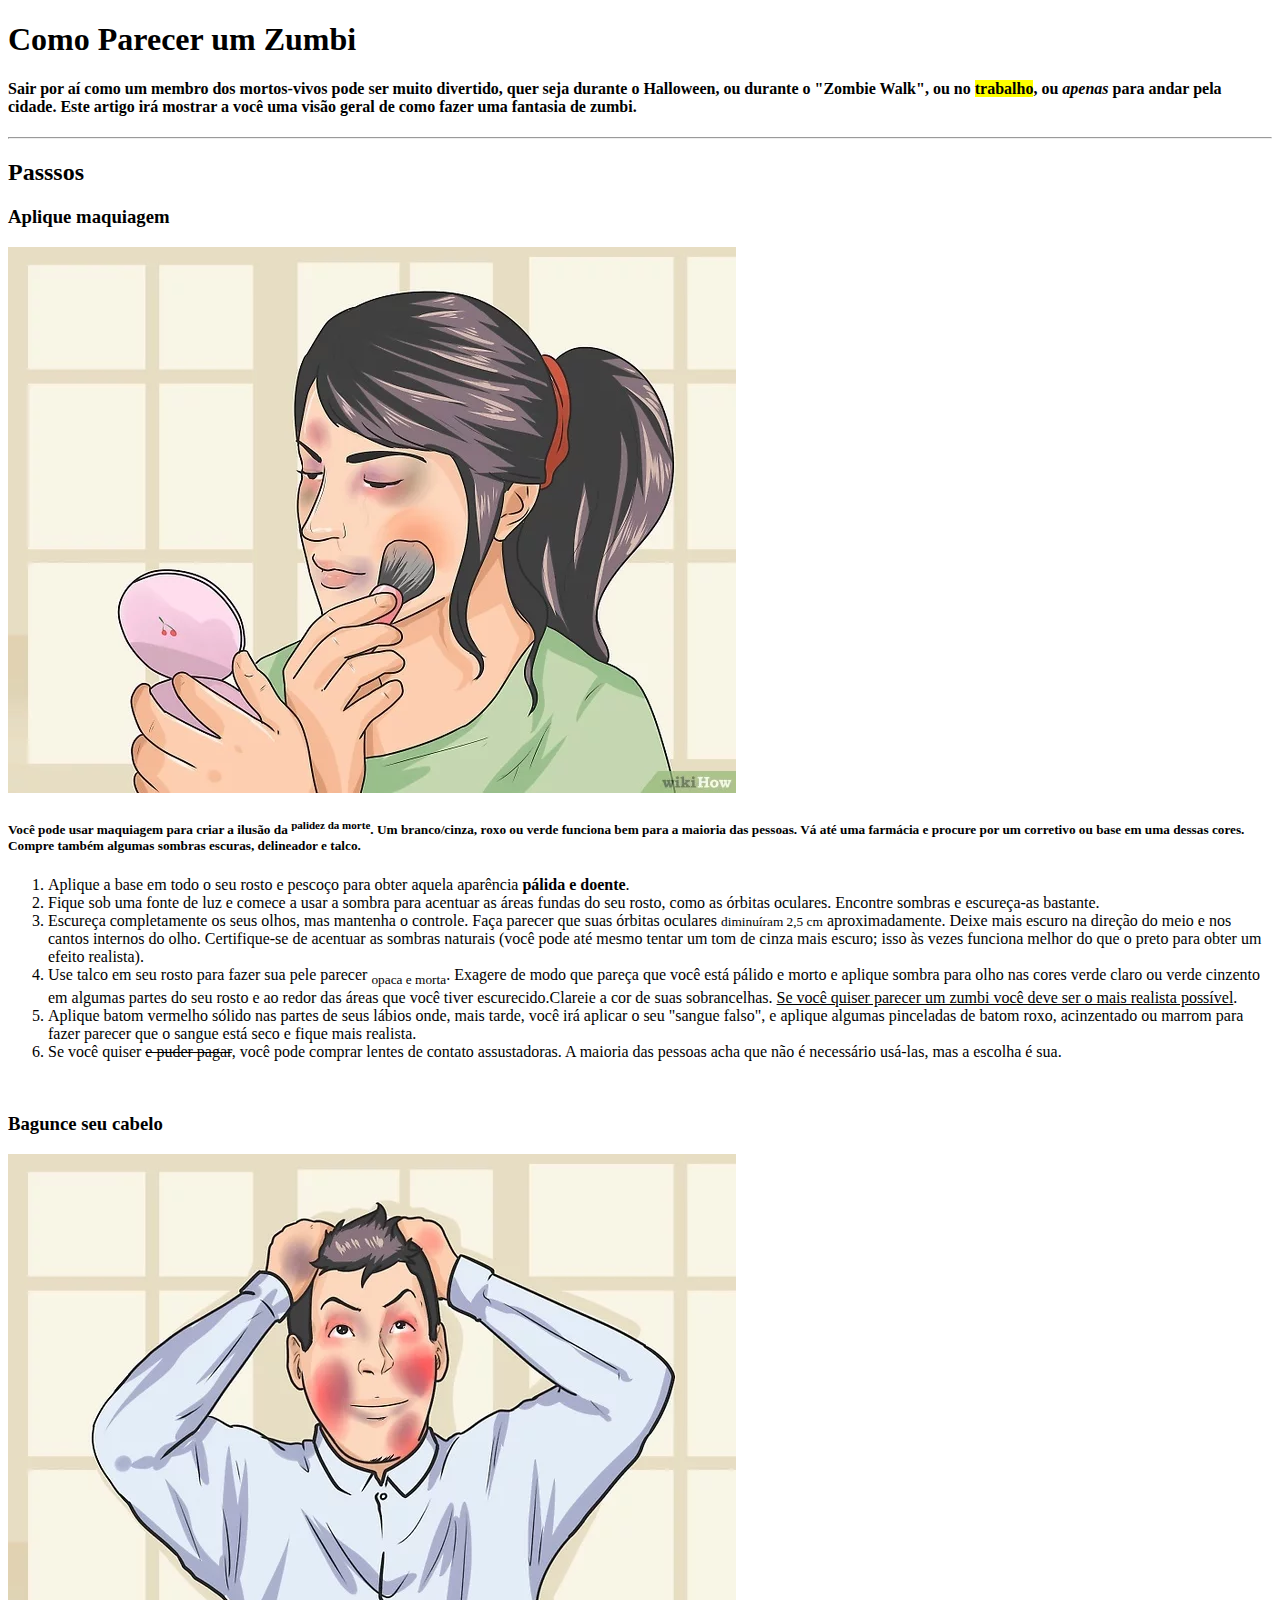
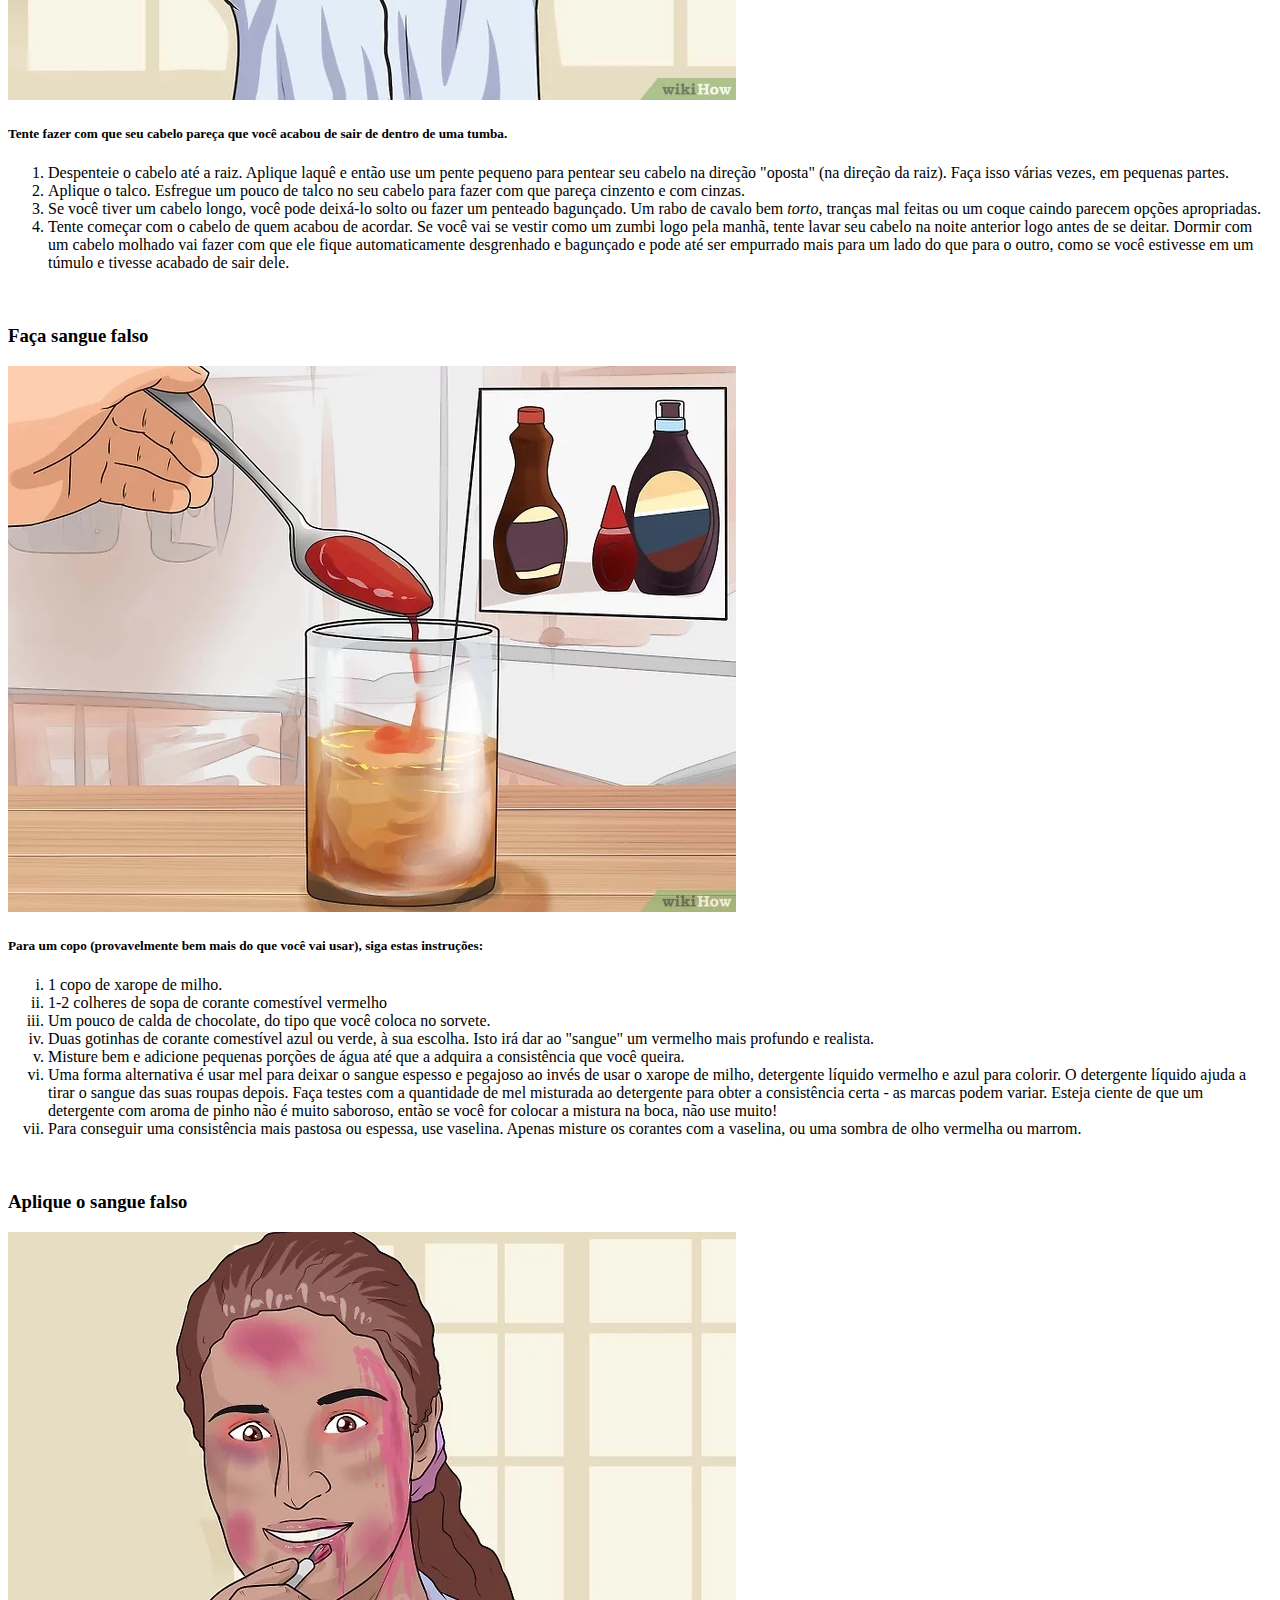
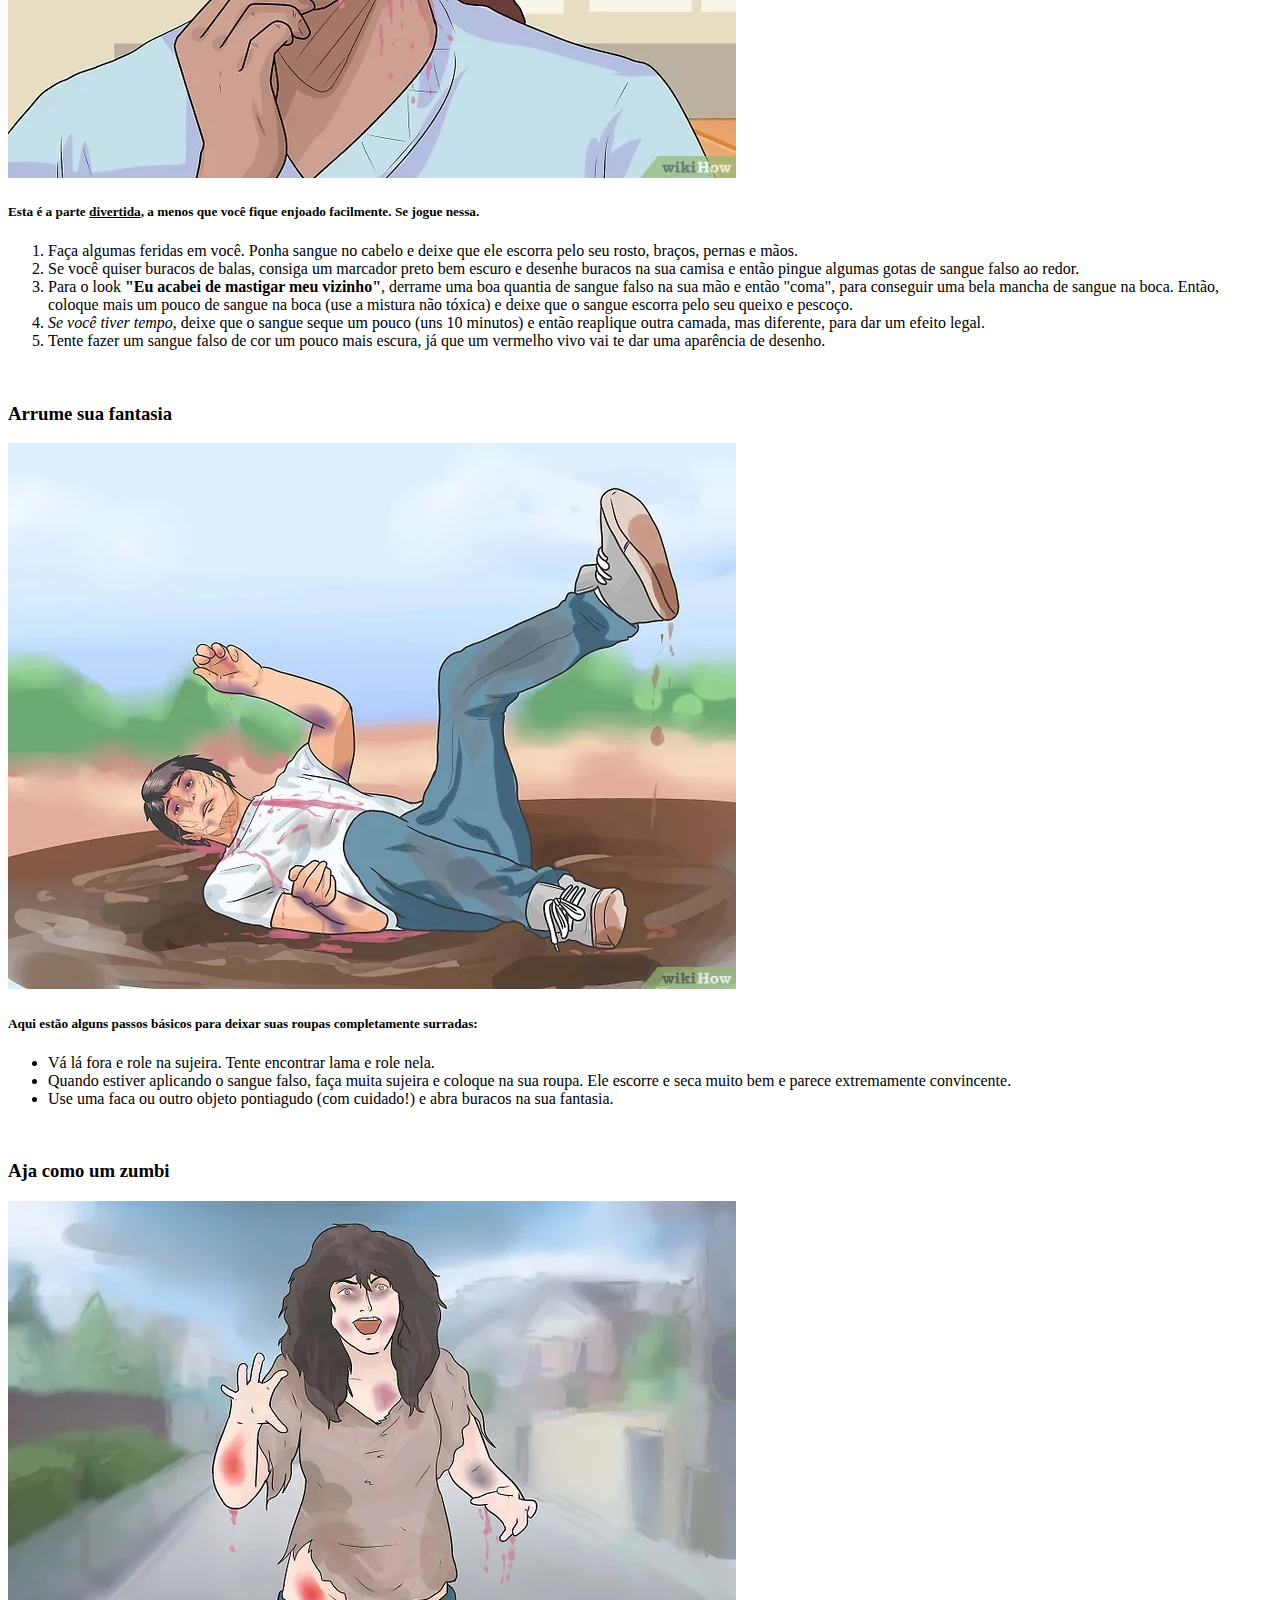
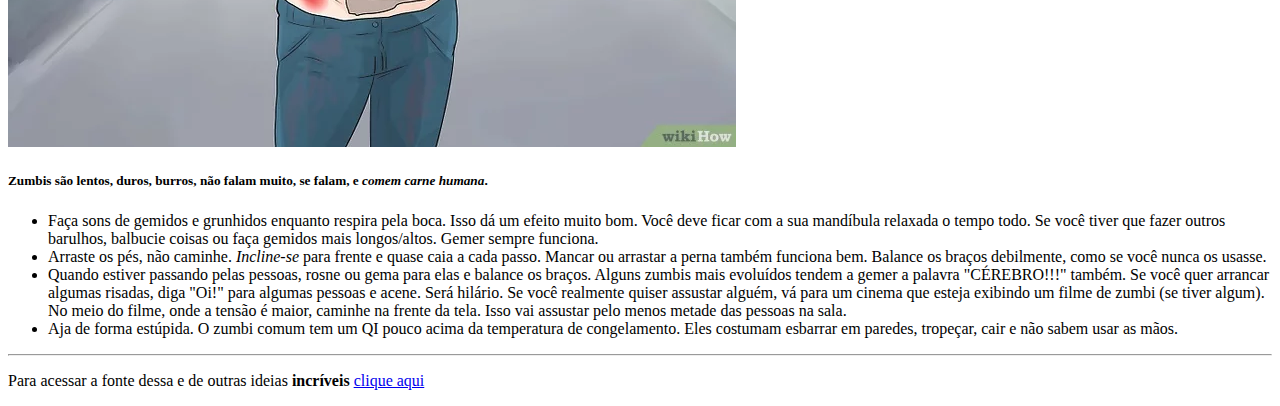
==== ComoParecerUmZumbi.html @ 4f864271 "adding lists, images and links" ====
<!DOCTYPE html>
<html>
	<head>
		<title>Como Parecer Um Zumbi</title>
		<meta charset="utf-8">
		<link rel="icon" href="https://henriquebastos.net/wp-content/uploads/2017/10/Sem-t%C3%ADtulo-1.jpg">
		<meta name="author" contet="Ana Paula Motta" />

	</head>
	<body>
		<h1>Como Parecer um Zumbi</h1>
		<h4>Sair por aí como um membro dos mortos-vivos pode ser muito divertido, quer seja durante o Halloween, ou durante o "Zombie Walk", ou no <mark>trabalho</mark>, ou <i>apenas</i> para andar pela cidade. Este artigo irá mostrar a você uma visão geral de como fazer uma fantasia de zumbi.</h4>
		
		<hr/>
		
		<h2>Passsos</h2>
		

		<h3>Aplique maquiagem</h3>
		<a href="https://www.wikihow.com/images/thumb/8/86/Look-Like-a-Zombie-Step-1-Version-2.jpg/v4-728px-Look-Like-a-Zombie-Step-1-Version-2.jpg.webp" target="_blank">
			<img src="images/Maquiagem.jpg" title="Maquiagem de zumbi" alt = "Mulher aplicando maquiagem para se parecer com um zumbi" />
		</a>
		<h5>Você pode usar maquiagem para criar a ilusão da <sup>palidez da morte</sup>. Um branco/cinza, roxo ou verde funciona bem para a maioria das pessoas. Vá até uma farmácia e procure por um corretivo ou base em uma dessas cores. Compre também algumas sombras escuras, delineador e talco.
		</h5>
		<ol>
			<li>Aplique a base em todo o seu rosto e pescoço para obter aquela aparência <b>pálida e doente</b>.</li>
			<li>Fique sob uma fonte de luz e comece a usar a sombra para acentuar as áreas fundas do seu rosto, como as órbitas oculares. Encontre sombras e escureça-as bastante.</li>
			<li>Escureça completamente os seus olhos, mas mantenha o controle. Faça parecer que suas órbitas oculares <small>diminuíram 2,5 cm</small> aproximadamente. Deixe mais escuro na direção do meio e nos cantos internos do olho. Certifique-se de acentuar as sombras naturais (você pode até mesmo tentar um tom de cinza mais escuro; isso às vezes funciona melhor do que o preto para obter um efeito realista).</li>
			<li>Use talco em seu rosto para fazer sua pele parecer <sub>opaca e morta</sub>. Exagere de modo que pareça que você está pálido e morto e aplique sombra para olho nas cores verde claro ou verde cinzento em algumas partes do seu rosto e ao redor das áreas que você tiver escurecido.Clareie a cor de suas sobrancelhas. <ins>Se você quiser parecer um zumbi você deve ser o mais realista possível</ins>.</li>
			<li>Aplique batom vermelho sólido nas partes de seus lábios onde, mais tarde, você irá aplicar o seu "sangue falso", e aplique algumas pinceladas de batom roxo, acinzentado ou marrom para fazer parecer que o sangue está seco e fique mais realista.</li>
			<li>Se você quiser <del>e puder pagar</del>, você pode comprar lentes de contato assustadoras. A maioria das pessoas acha que não é necessário usá-las, mas a escolha é sua.</li>
		</ol>
		
		<br/>

		<h3>Bagunce seu cabelo</h3>
		<a href="https://www.wikihow.com/images/thumb/f/fe/Look-Like-a-Zombie-Step-2-Version-2.jpg/v4-728px-Look-Like-a-Zombie-Step-2-Version-2.jpg.webp" target="_blank">
			<img src="images/BagunçandoCabelo.jpg" title="Bagunçando o cabelo" alt="Homem com maquiagem de zumbi bagunçando os cabelos" />
		</a>
		<h5>Tente fazer com que seu cabelo pareça que você acabou de sair de dentro de uma tumba.</h5>
		<ol>
			<li>Despenteie o cabelo até a raiz. Aplique laquê e então use um pente pequeno para pentear seu cabelo na direção "oposta" (na direção da raiz). Faça isso várias vezes, em pequenas partes.</li>
			<li>Aplique o talco. Esfregue um pouco de talco no seu cabelo para fazer com que pareça cinzento e com cinzas.</li>
			<li>Se você tiver um cabelo longo, você pode deixá-lo solto ou fazer um penteado bagunçado. Um rabo de cavalo bem <i>torto</i>, tranças mal feitas ou um coque caindo parecem opções apropriadas.</li>
			<li>Tente começar com o cabelo de quem acabou de acordar. Se você vai se vestir como um zumbi logo pela manhã, tente lavar seu cabelo na noite anterior logo antes de se deitar. Dormir com um cabelo molhado vai fazer com que ele fique automaticamente desgrenhado e bagunçado e pode até ser empurrado mais para um lado do que para o outro, como se você estivesse em um túmulo e tivesse acabado de sair dele.</li>
		</ol>
		
		<br/>
		

		<h3>Faça sangue falso</h3>
		<a href="https://www.wikihow.com/images/thumb/e/ef/Look-Like-a-Zombie-Step-3-Version-2.jpg/v4-728px-Look-Like-a-Zombie-Step-3-Version-2.jpg.webp" target="_blank">
			<img src="images/FazendoSangueFalso.jpg" title="Fazendo sangue falso" alt="Uma pessoa colocando os ingredientes para fazer sangue falso em um copo" />
		</a>
		<h5>Para um copo (provavelmente bem mais do que você vai usar), siga estas instruções:</h5>
		<ol type="i" >
			<li>1 copo de xarope de milho.</li>	
			<li>1-2 colheres de sopa de corante comestível vermelho</li>	
			<li>Um pouco de calda de chocolate, do tipo que você coloca no sorvete.</li>	
			<li>Duas gotinhas de corante comestível azul ou verde, à sua escolha. Isto irá dar ao "sangue" um vermelho mais profundo e realista.</li>	
			<li>Misture bem e adicione pequenas porções de água até que a adquira a consistência que você queira.</li>	
			<li>Uma forma alternativa é usar mel para deixar o sangue espesso e pegajoso ao invés de usar o xarope de milho, detergente líquido vermelho e azul para colorir. O detergente líquido ajuda a tirar o sangue das suas roupas depois. Faça testes com a quantidade de mel misturada ao detergente para obter a consistência certa - as marcas podem variar. Esteja ciente de que um detergente com aroma de pinho não é muito saboroso, então se você for colocar a mistura na boca, não use muito!</li>	
			<li>Para conseguir uma consistência mais pastosa ou espessa, use vaselina. Apenas misture os corantes com a vaselina, ou uma sombra de olho vermelha ou marrom.</li>
		</ol>
		<br/>

		<h3>Aplique o sangue falso</h3>
		<a href="https://www.wikihow.com/images/thumb/d/d7/Look-Like-a-Zombie-Step-4-Version-2.jpg/v4-728px-Look-Like-a-Zombie-Step-4-Version-2.jpg.webp" target="_blank">
			<img src="images/AplicandoSangueFalso.jpg" title="Aplicando sange falso" alt="Mulher com maquiagem de zumbi aplicando sangue falso no rosto para completar a maquiagem" />
		</a>
		<h5>Esta é a parte <ins>divertida</ins>, a menos que você fique enjoado facilmente. Se jogue nessa.</h5>
		<ol>
			<li>Faça algumas feridas em você. Ponha sangue no cabelo e deixe que ele escorra pelo seu rosto, braços, pernas e mãos.</li>
			<li>Se você quiser buracos de balas, consiga um marcador preto bem escuro e desenhe buracos na sua camisa e então pingue algumas gotas de sangue falso ao redor.</li>
			<li>Para o look <b>"Eu acabei de mastigar meu vizinho"</b>, derrame uma boa quantia de sangue falso na sua mão e então "coma", para conseguir uma bela mancha de sangue na boca. Então, coloque mais um pouco de sangue na boca (use a mistura não tóxica) e deixe que o sangue escorra pelo seu queixo e pescoço.</li>
			<li><i>Se você tiver tempo</i>, deixe que o sangue seque um pouco (uns 10 minutos) e então reaplique outra camada, mas diferente, para dar um efeito legal.</li>
			<li>Tente fazer um sangue falso de cor um pouco mais escura, já que um vermelho vivo vai te dar uma aparência de desenho.</li>
		</ol>
		<br/>

		<h3>Arrume sua fantasia</h3>
		<a href="https://www.wikihow.com/images/thumb/1/15/Look-Like-a-Zombie-Step-5-Version-2.jpg/v4-728px-Look-Like-a-Zombie-Step-5-Version-2.jpg.webp" target="_blank">
			<img src="images/ArrumandoFantasia.jpg" title="Finalizando fantasia de zumbi" alt="Homem fantasiado de zumbi se esfregando na lama para compleatar a fantasia" />
		</a>
		<h5>Aqui estão alguns passos básicos para deixar suas roupas completamente surradas:</h5>
		<ul>
			<li>Vá lá fora e role na sujeira. Tente encontrar lama e role nela.</li>
			<li>Quando estiver aplicando o sangue falso, faça muita sujeira e coloque na sua roupa. Ele escorre e seca muito bem e parece extremamente convincente.</li>
			<li>Use uma faca ou outro objeto pontiagudo (com cuidado!) e abra buracos na sua fantasia.</li>
		</ul>
		<br/>

		<h3>Aja como um zumbi</h3>
		<a 	href="https://www.wikihow.com/images/thumb/a/ad/Look-Like-a-Zombie-Step-6-Version-2.jpg/v4-728px-Look-Like-a-Zombie-Step-6-Version-2.jpg.webp" target="_blank">
			<img src="images/AgindoComoZumbi.jpg" title="Agindo como zumbi" alt="Mulher fantasiada de zumbi, imitando um zumbi no meio da rua" />
		</a>
		<h5>Zumbis são lentos, duros, burros, não falam muito, se falam, e <i>comem carne humana</i>.</h5>
		<ul>
			<li>Faça sons de gemidos e grunhidos enquanto respira pela boca. Isso dá um efeito muito bom. Você deve ficar com a sua mandíbula relaxada o tempo todo. Se você tiver que fazer outros barulhos, balbucie coisas ou faça gemidos mais longos/altos. Gemer sempre funciona.</li>
			<li>Arraste os pés, não caminhe. <i>Incline-se</i> para frente e quase caia a cada passo. Mancar ou arrastar a perna também funciona bem. Balance os braços debilmente, como se você nunca os usasse.</li>
			<li>Quando estiver passando pelas pessoas, rosne ou gema para elas e balance os braços. Alguns zumbis mais evoluídos tendem a gemer a palavra "CÉREBRO!!!" também. Se você quer arrancar algumas risadas, diga "Oi!" para algumas pessoas e acene. Será hilário. Se você realmente quiser assustar alguém, vá para um cinema que esteja exibindo um filme de zumbi (se tiver algum). No meio do filme, onde a tensão é maior, caminhe na frente da tela. Isso vai assustar pelo menos metade das pessoas na sala.</li>
			<li>Aja de forma estúpida. O zumbi comum tem um QI pouco acima da temperatura de congelamento. Eles costumam esbarrar em paredes, tropeçar, cair e não sabem usar as mãos.</li>
		</ul>
		<hr/>
		
		<p>Para acessar a fonte dessa e de outras ideias <b>incríveis</b> <a href="https://pt.wikihow.com/Parecer-um-Zumbi#:~:text=Se%20voc%C3%AA%20quiser%20parecer%20um,seco%20e%20fique%20mais%20realista.">clique aqui</a> </p>
		
	</body>
</html>
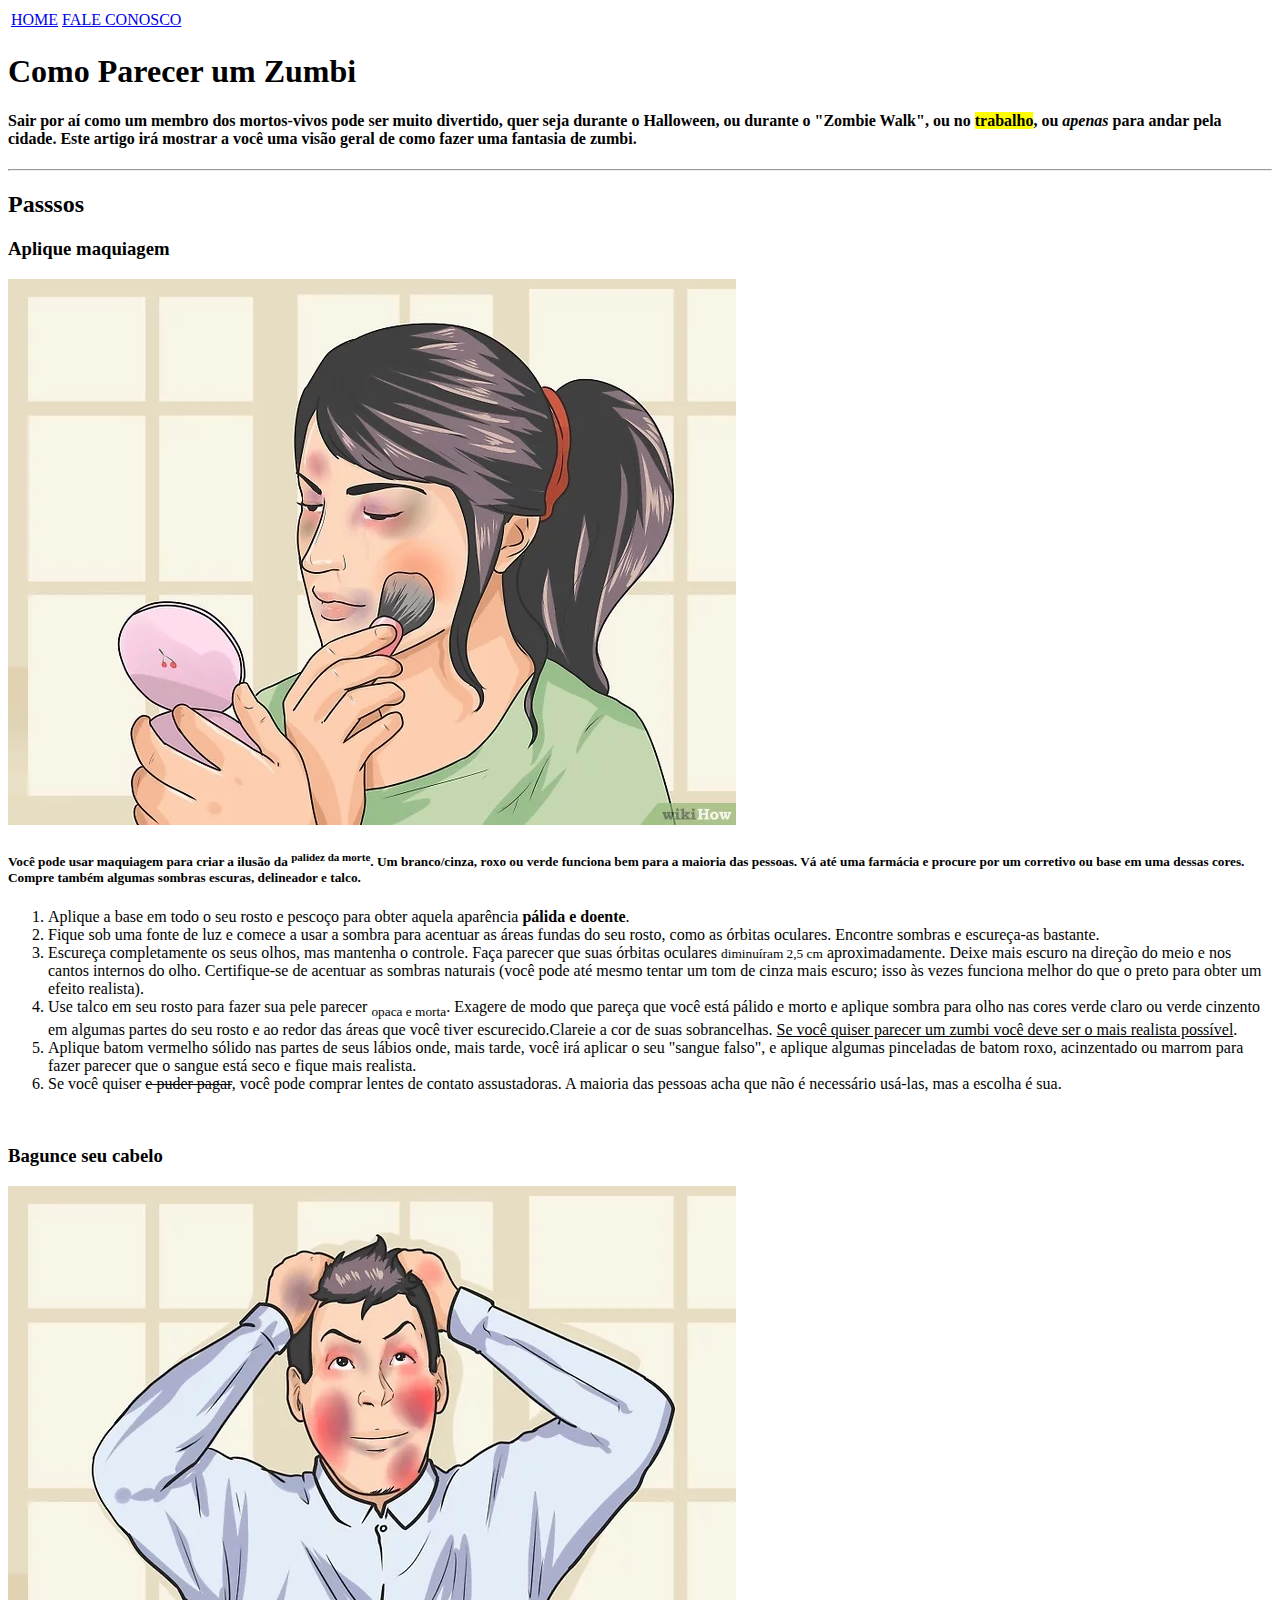
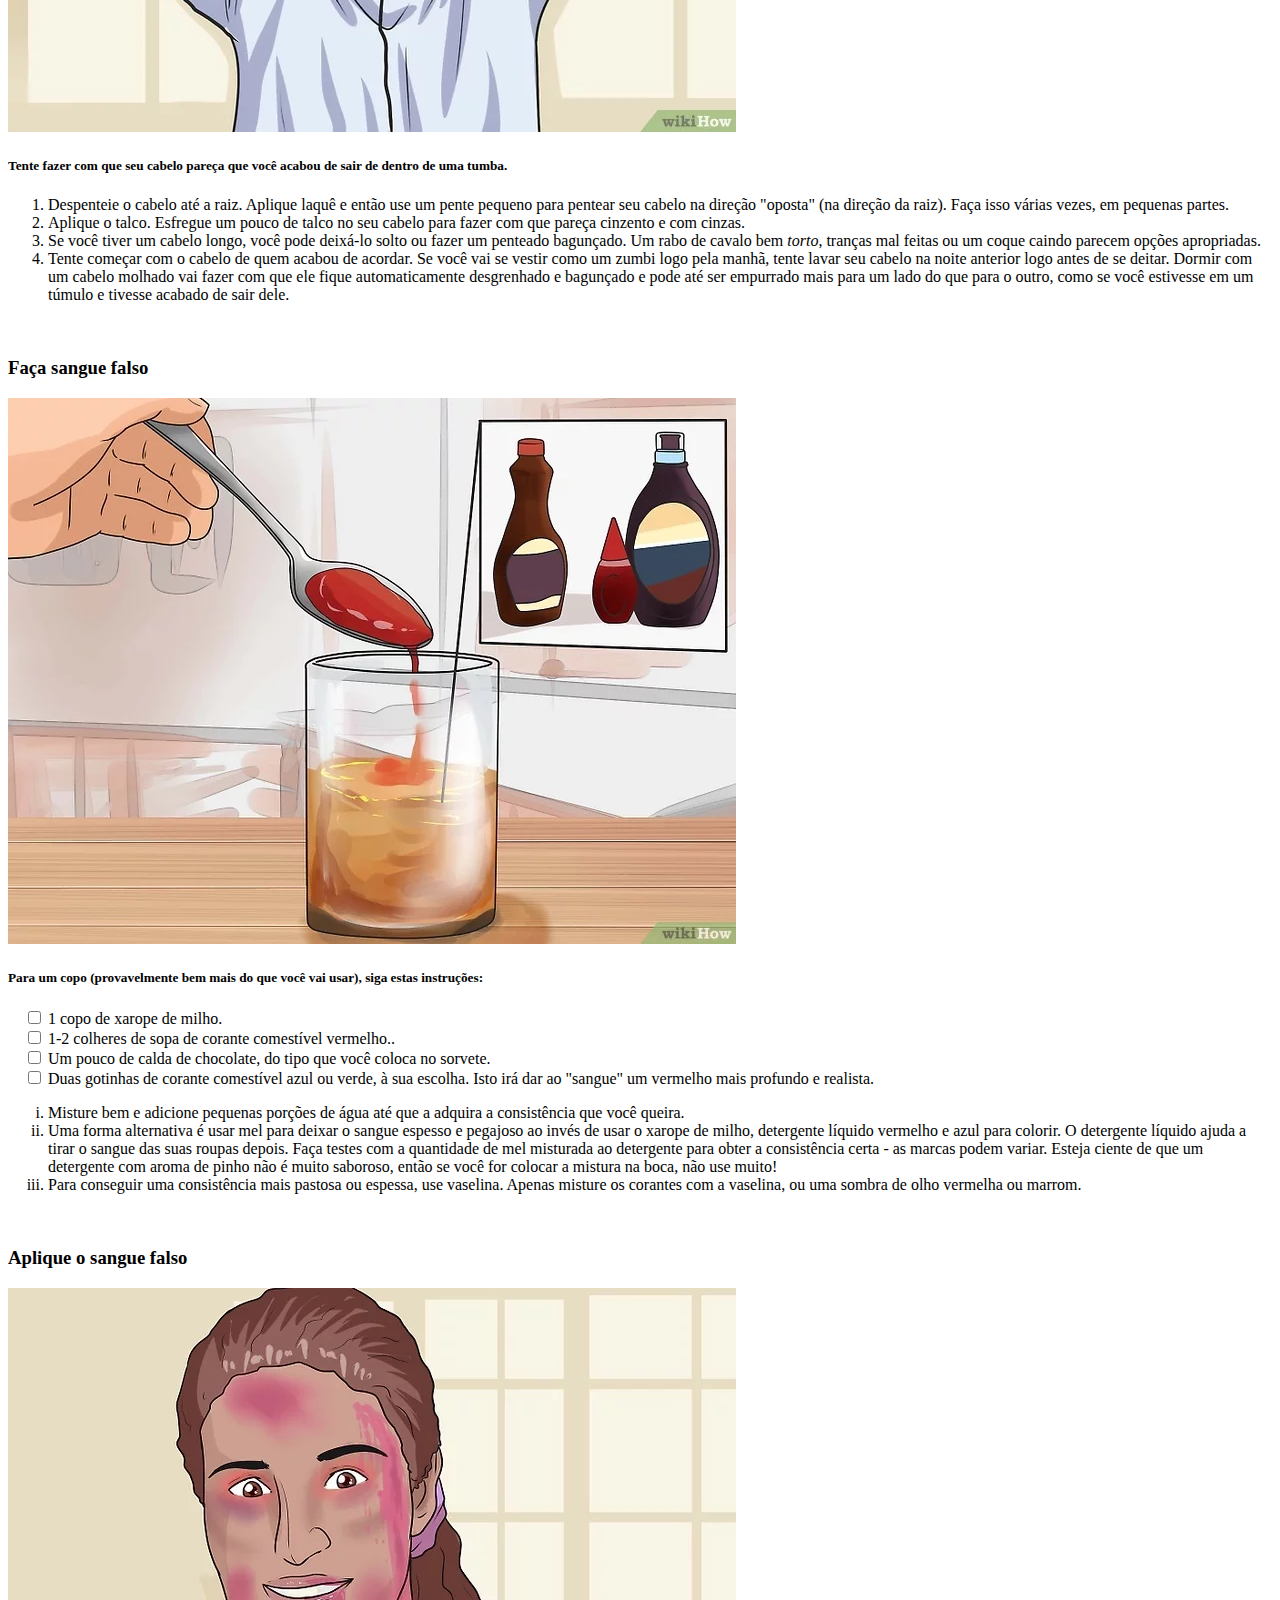
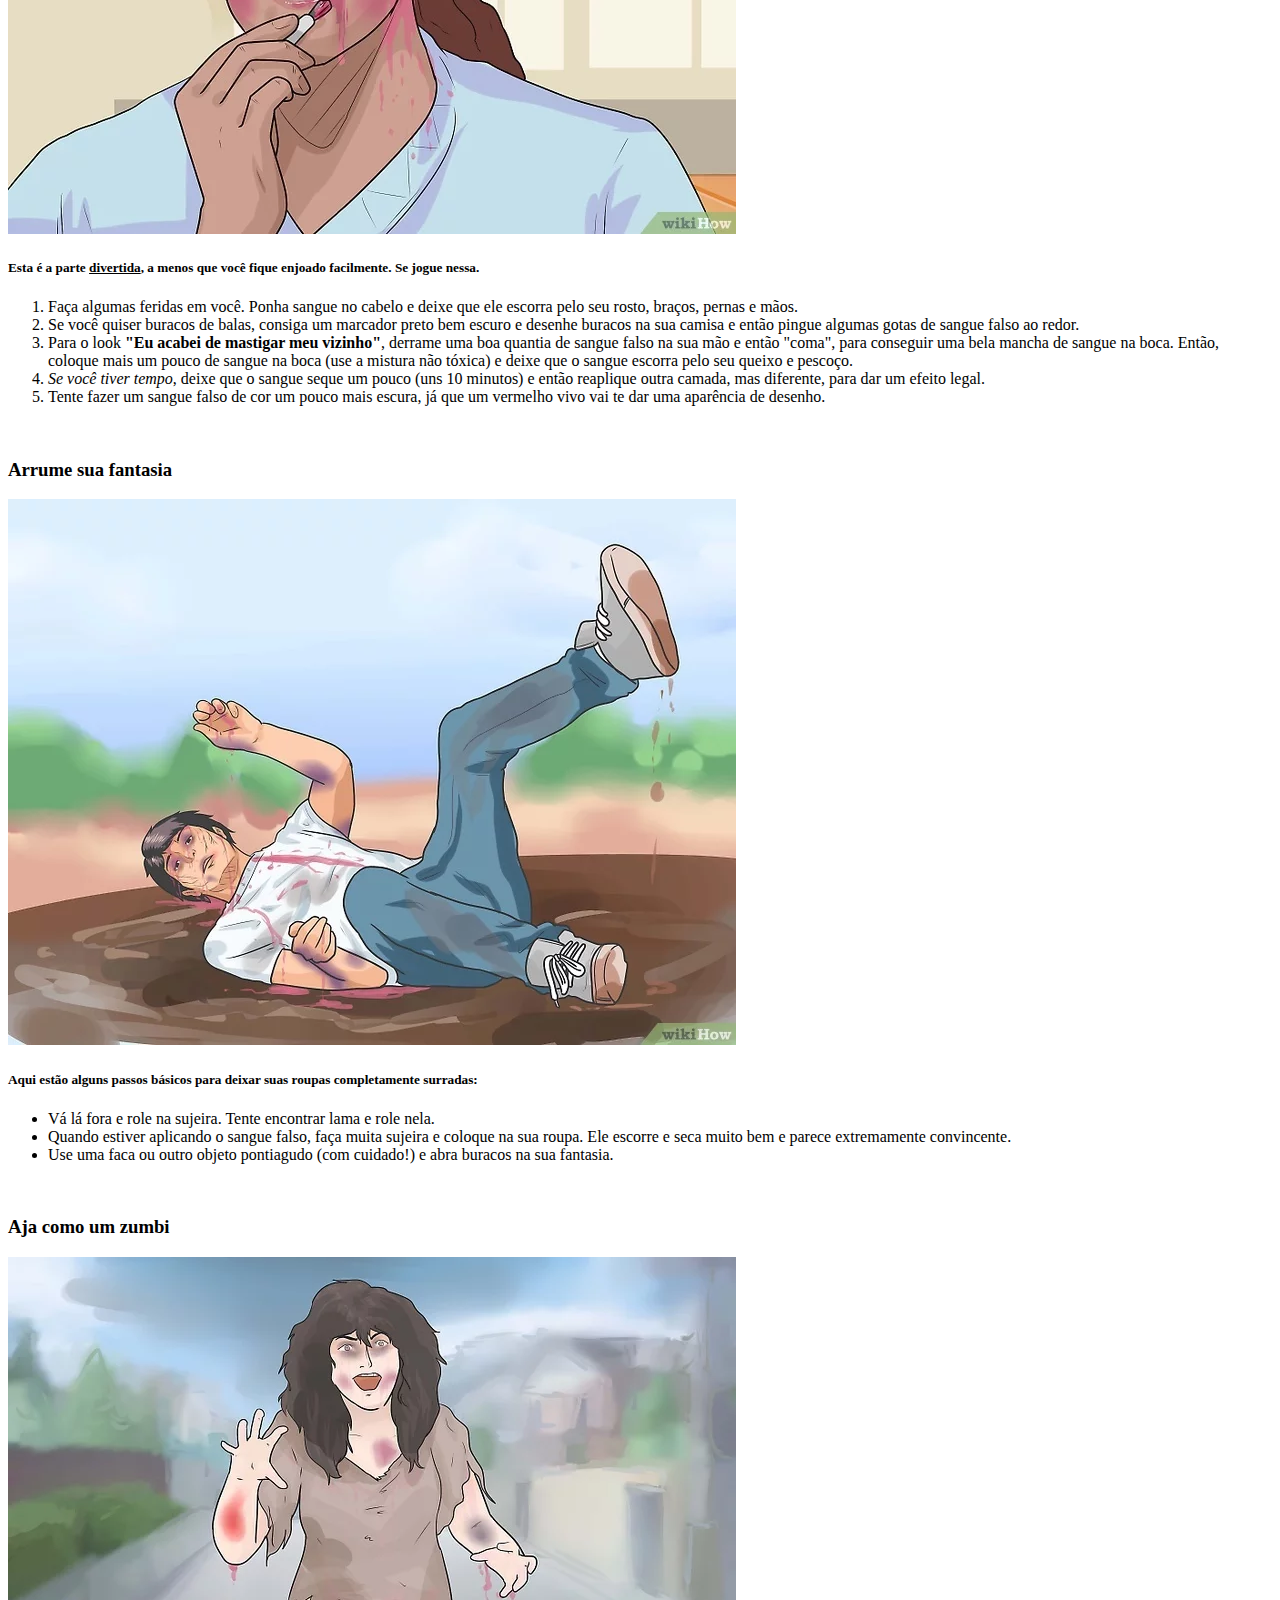
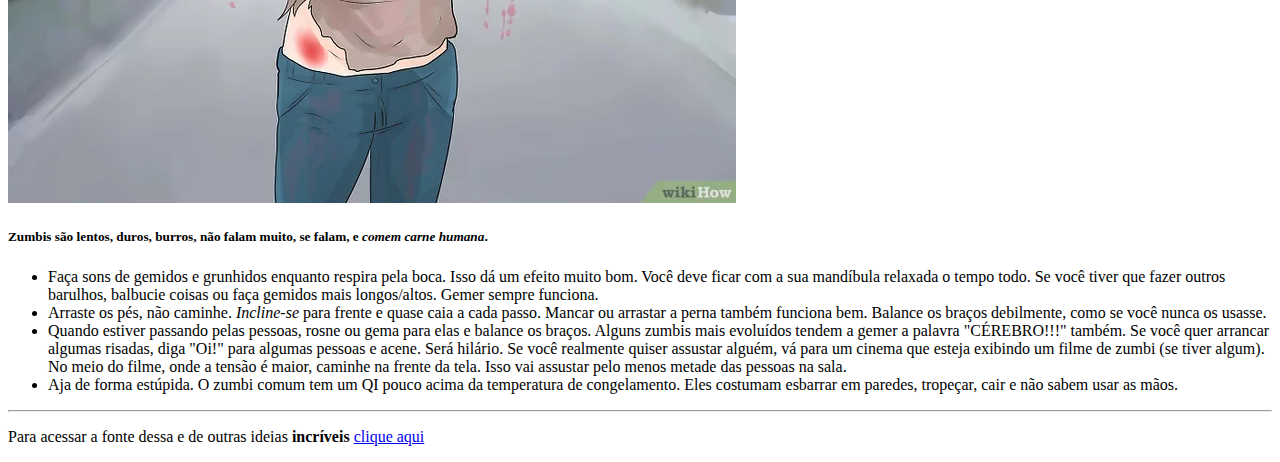
==== commit 8e5ab5d4: "organizing pages in the HTML5 structure" ====
--- a/ComoParecerUmZumbi.html
+++ b/ComoParecerUmZumbi.html
@@ -3,108 +3,141 @@
 	<head>
 		<title>Como Parecer Um Zumbi</title>
 		<meta charset="utf-8">
-		<link rel="icon" href="https://henriquebastos.net/wp-content/uploads/2017/10/Sem-t%C3%ADtulo-1.jpg">
+		<link rel="icon" href="https://image.flaticon.com/icons/png/512/114/114903.png">
 		<meta name="author" contet="Ana Paula Motta" />
 
 	</head>
 	<body>
-		<h1>Como Parecer um Zumbi</h1>
-		<h4>Sair por aí como um membro dos mortos-vivos pode ser muito divertido, quer seja durante o Halloween, ou durante o "Zombie Walk", ou no <mark>trabalho</mark>, ou <i>apenas</i> para andar pela cidade. Este artigo irá mostrar a você uma visão geral de como fazer uma fantasia de zumbi.</h4>
 		
-		<hr/>
-		
-		<h2>Passsos</h2>
-		
+		<header>
+			<nav>
+				<table>
+					<td><a href="index.html">HOME</a></td>
+					<td><a href="FaleConosco.html">FALE CONOSCO</a></td>
+				</table>
+			</nav>
+		</header>
+			
+		<article>
+			<header>
+				<h1>Como Parecer um Zumbi</h1>
+				<h4>Sair por aí como um membro dos mortos-vivos pode ser muito divertido, quer seja durante o Halloween, ou durante o "Zombie Walk", ou no <mark>trabalho</mark>, ou <i>apenas</i> para andar pela cidade. Este artigo irá mostrar a você uma visão geral de como fazer uma fantasia de zumbi.</h4>
+			</header>
+			
+			<hr/>
+			
+			<h2>Passsos</h2>
+			
+			<section>
+				<h3>Aplique maquiagem</h3>
+				<a href="https://www.wikihow.com/images/thumb/8/86/Look-Like-a-Zombie-Step-1-Version-2.jpg/v4-728px-Look-Like-a-Zombie-Step-1-Version-2.jpg.webp" target="_blank">
+					<img src="images/Maquiagem.jpg" title="Maquiagem de zumbi" alt = "Mulher aplicando maquiagem para se parecer com um zumbi" />
+				</a>
+				<h5>Você pode usar maquiagem para criar a ilusão da <sup>palidez da morte</sup>. Um branco/cinza, roxo ou verde funciona bem para a maioria das pessoas. Vá até uma farmácia e procure por um corretivo ou base em uma dessas cores. Compre também algumas sombras escuras, delineador e talco.
+				</h5>
+				<ol>
+					<li>Aplique a base em todo o seu rosto e pescoço para obter aquela aparência <b>pálida e doente</b>.</li>
+					<li>Fique sob uma fonte de luz e comece a usar a sombra para acentuar as áreas fundas do seu rosto, como as órbitas oculares. Encontre sombras e escureça-as bastante.</li>
+					<li>Escureça completamente os seus olhos, mas mantenha o controle. Faça parecer que suas órbitas oculares <small>diminuíram 2,5 cm</small> aproximadamente. Deixe mais escuro na direção do meio e nos cantos internos do olho. Certifique-se de acentuar as sombras naturais (você pode até mesmo tentar um tom de cinza mais escuro; isso às vezes funciona melhor do que o preto para obter um efeito realista).</li>
+					<li>Use talco em seu rosto para fazer sua pele parecer <sub>opaca e morta</sub>. Exagere de modo que pareça que você está pálido e morto e aplique sombra para olho nas cores verde claro ou verde cinzento em algumas partes do seu rosto e ao redor das áreas que você tiver escurecido.Clareie a cor de suas sobrancelhas. <ins>Se você quiser parecer um zumbi você deve ser o mais realista possível</ins>.</li>
+					<li>Aplique batom vermelho sólido nas partes de seus lábios onde, mais tarde, você irá aplicar o seu "sangue falso", e aplique algumas pinceladas de batom roxo, acinzentado ou marrom para fazer parecer que o sangue está seco e fique mais realista.</li>
+					<li>Se você quiser <del>e puder pagar</del>, você pode comprar lentes de contato assustadoras. A maioria das pessoas acha que não é necessário usá-las, mas a escolha é sua.</li>
+				</ol>
+			</section>
+			
+			<br/>
+			
+			<section>
+				<h3>Bagunce seu cabelo</h3>
+				<a href="https://www.wikihow.com/images/thumb/f/fe/Look-Like-a-Zombie-Step-2-Version-2.jpg/v4-728px-Look-Like-a-Zombie-Step-2-Version-2.jpg.webp" target="_blank">
+					<img src="images/BagunçandoCabelo.jpg" title="Bagunçando o cabelo" alt="Homem com maquiagem de zumbi bagunçando os cabelos" />
+				</a>
+				<h5>Tente fazer com que seu cabelo pareça que você acabou de sair de dentro de uma tumba.</h5>
+				<ol>
+					<li>Despenteie o cabelo até a raiz. Aplique laquê e então use um pente pequeno para pentear seu cabelo na direção "oposta" (na direção da raiz). Faça isso várias vezes, em pequenas partes.</li>
+					<li>Aplique o talco. Esfregue um pouco de talco no seu cabelo para fazer com que pareça cinzento e com cinzas.</li>
+					<li>Se você tiver um cabelo longo, você pode deixá-lo solto ou fazer um penteado bagunçado. Um rabo de cavalo bem <i>torto</i>, tranças mal feitas ou um coque caindo parecem opções apropriadas.</li>
+					<li>Tente começar com o cabelo de quem acabou de acordar. Se você vai se vestir como um zumbi logo pela manhã, tente lavar seu cabelo na noite anterior logo antes de se deitar. Dormir com um cabelo molhado vai fazer com que ele fique automaticamente desgrenhado e bagunçado e pode até ser empurrado mais para um lado do que para o outro, como se você estivesse em um túmulo e tivesse acabado de sair dele.</li>
+				</ol>
+			</section>
+			
+			<br/>
+			
+			<section>
+				<h3>Faça sangue falso</h3>
+				<a href="https://www.wikihow.com/images/thumb/e/ef/Look-Like-a-Zombie-Step-3-Version-2.jpg/v4-728px-Look-Like-a-Zombie-Step-3-Version-2.jpg.webp" target="_blank">
+					<img src="images/FazendoSangueFalso.jpg" title="Fazendo sangue falso" alt="Uma pessoa colocando os ingredientes para fazer sangue falso em um copo" />
+				</a>
+				<h5>Para um copo (provavelmente bem mais do que você vai usar), siga estas instruções:</h5>
+				&nbsp&nbsp&nbsp <input type="checkbox" id="chkXaropeMilho"/>
+				<label for="chkXaropeMilho">1 copo de xarope de milho.</label><br/>
+				&nbsp&nbsp&nbsp <input type="checkbox" id="chkCoranteVermelho"/>
+				<label for="chkCoranteVermelho">1-2 colheres de sopa de corante comestível vermelho..</label><br/>
+				&nbsp&nbsp&nbsp <input type="checkbox" id="chkCaldaChocolate"/>
+				<label for="chkCaldaChocolate">Um pouco de calda de chocolate, do tipo que você coloca no sorvete.</label><br/>
+				&nbsp&nbsp&nbsp <input type="checkbox" id="chkCoranteAzul"/>
+				<label for="chkCoranteAzul">Duas gotinhas de corante comestível azul ou verde, à sua escolha. Isto irá dar ao "sangue" um vermelho mais profundo e realista.</label><br/>
+				<ol type="i">
+					<li>Misture bem e adicione pequenas porções de água até que a adquira a consistência que você queira.</li>
+					<li>Uma forma alternativa é usar mel para deixar o sangue espesso e pegajoso ao invés de usar o xarope de milho, detergente líquido vermelho e azul para colorir. O detergente líquido ajuda a tirar o sangue das suas roupas depois. Faça testes com a quantidade de mel misturada ao detergente para obter a consistência certa - as marcas podem variar. Esteja ciente de que um detergente com aroma de pinho não é muito saboroso, então se você for colocar a mistura na boca, não use muito!</li>	
+					<li>Para conseguir uma consistência mais pastosa ou espessa, use vaselina. Apenas misture os corantes com a vaselina, ou uma sombra de olho vermelha ou marrom.</li>
+				</ol>	
+			</section>
+			
+			<br/>
+			
+			<section>
+				<h3>Aplique o sangue falso</h3>
+				<a href="https://www.wikihow.com/images/thumb/d/d7/Look-Like-a-Zombie-Step-4-Version-2.jpg/v4-728px-Look-Like-a-Zombie-Step-4-Version-2.jpg.webp" target="_blank">
+					<img src="images/AplicandoSangueFalso.jpg" title="Aplicando sange falso" alt="Mulher com maquiagem de zumbi aplicando sangue falso no rosto para completar a maquiagem" />
+				</a>
+				<h5>Esta é a parte <ins>divertida</ins>, a menos que você fique enjoado facilmente. Se jogue nessa.</h5>
+				<ol>
+					<li>Faça algumas feridas em você. Ponha sangue no cabelo e deixe que ele escorra pelo seu rosto, braços, pernas e mãos.</li>
+					<li>Se você quiser buracos de balas, consiga um marcador preto bem escuro e desenhe buracos na sua camisa e então pingue algumas gotas de sangue falso ao redor.</li>
+					<li>Para o look <b>"Eu acabei de mastigar meu vizinho"</b>, derrame uma boa quantia de sangue falso na sua mão e então "coma", para conseguir uma bela mancha de sangue na boca. Então, coloque mais um pouco de sangue na boca (use a mistura não tóxica) e deixe que o sangue escorra pelo seu queixo e pescoço.</li>
+					<li><i>Se você tiver tempo</i>, deixe que o sangue seque um pouco (uns 10 minutos) e então reaplique outra camada, mas diferente, para dar um efeito legal.</li>
+					<li>Tente fazer um sangue falso de cor um pouco mais escura, já que um vermelho vivo vai te dar uma aparência de desenho.</li>
+				</ol>
+			</section>
+			
+			<br/>
 
-		<h3>Aplique maquiagem</h3>
-		<a href="https://www.wikihow.com/images/thumb/8/86/Look-Like-a-Zombie-Step-1-Version-2.jpg/v4-728px-Look-Like-a-Zombie-Step-1-Version-2.jpg.webp" target="_blank">
-			<img src="images/Maquiagem.jpg" title="Maquiagem de zumbi" alt = "Mulher aplicando maquiagem para se parecer com um zumbi" />
-		</a>
-		<h5>Você pode usar maquiagem para criar a ilusão da <sup>palidez da morte</sup>. Um branco/cinza, roxo ou verde funciona bem para a maioria das pessoas. Vá até uma farmácia e procure por um corretivo ou base em uma dessas cores. Compre também algumas sombras escuras, delineador e talco.
-		</h5>
-		<ol>
-			<li>Aplique a base em todo o seu rosto e pescoço para obter aquela aparência <b>pálida e doente</b>.</li>
-			<li>Fique sob uma fonte de luz e comece a usar a sombra para acentuar as áreas fundas do seu rosto, como as órbitas oculares. Encontre sombras e escureça-as bastante.</li>
-			<li>Escureça completamente os seus olhos, mas mantenha o controle. Faça parecer que suas órbitas oculares <small>diminuíram 2,5 cm</small> aproximadamente. Deixe mais escuro na direção do meio e nos cantos internos do olho. Certifique-se de acentuar as sombras naturais (você pode até mesmo tentar um tom de cinza mais escuro; isso às vezes funciona melhor do que o preto para obter um efeito realista).</li>
-			<li>Use talco em seu rosto para fazer sua pele parecer <sub>opaca e morta</sub>. Exagere de modo que pareça que você está pálido e morto e aplique sombra para olho nas cores verde claro ou verde cinzento em algumas partes do seu rosto e ao redor das áreas que você tiver escurecido.Clareie a cor de suas sobrancelhas. <ins>Se você quiser parecer um zumbi você deve ser o mais realista possível</ins>.</li>
-			<li>Aplique batom vermelho sólido nas partes de seus lábios onde, mais tarde, você irá aplicar o seu "sangue falso", e aplique algumas pinceladas de batom roxo, acinzentado ou marrom para fazer parecer que o sangue está seco e fique mais realista.</li>
-			<li>Se você quiser <del>e puder pagar</del>, você pode comprar lentes de contato assustadoras. A maioria das pessoas acha que não é necessário usá-las, mas a escolha é sua.</li>
-		</ol>
-		
-		<br/>
-
-		<h3>Bagunce seu cabelo</h3>
-		<a href="https://www.wikihow.com/images/thumb/f/fe/Look-Like-a-Zombie-Step-2-Version-2.jpg/v4-728px-Look-Like-a-Zombie-Step-2-Version-2.jpg.webp" target="_blank">
-			<img src="images/BagunçandoCabelo.jpg" title="Bagunçando o cabelo" alt="Homem com maquiagem de zumbi bagunçando os cabelos" />
-		</a>
-		<h5>Tente fazer com que seu cabelo pareça que você acabou de sair de dentro de uma tumba.</h5>
-		<ol>
-			<li>Despenteie o cabelo até a raiz. Aplique laquê e então use um pente pequeno para pentear seu cabelo na direção "oposta" (na direção da raiz). Faça isso várias vezes, em pequenas partes.</li>
-			<li>Aplique o talco. Esfregue um pouco de talco no seu cabelo para fazer com que pareça cinzento e com cinzas.</li>
-			<li>Se você tiver um cabelo longo, você pode deixá-lo solto ou fazer um penteado bagunçado. Um rabo de cavalo bem <i>torto</i>, tranças mal feitas ou um coque caindo parecem opções apropriadas.</li>
-			<li>Tente começar com o cabelo de quem acabou de acordar. Se você vai se vestir como um zumbi logo pela manhã, tente lavar seu cabelo na noite anterior logo antes de se deitar. Dormir com um cabelo molhado vai fazer com que ele fique automaticamente desgrenhado e bagunçado e pode até ser empurrado mais para um lado do que para o outro, como se você estivesse em um túmulo e tivesse acabado de sair dele.</li>
-		</ol>
-		
-		<br/>
-		
-
-		<h3>Faça sangue falso</h3>
-		<a href="https://www.wikihow.com/images/thumb/e/ef/Look-Like-a-Zombie-Step-3-Version-2.jpg/v4-728px-Look-Like-a-Zombie-Step-3-Version-2.jpg.webp" target="_blank">
-			<img src="images/FazendoSangueFalso.jpg" title="Fazendo sangue falso" alt="Uma pessoa colocando os ingredientes para fazer sangue falso em um copo" />
-		</a>
-		<h5>Para um copo (provavelmente bem mais do que você vai usar), siga estas instruções:</h5>
-		<ol type="i" >
-			<li>1 copo de xarope de milho.</li>	
-			<li>1-2 colheres de sopa de corante comestível vermelho</li>	
-			<li>Um pouco de calda de chocolate, do tipo que você coloca no sorvete.</li>	
-			<li>Duas gotinhas de corante comestível azul ou verde, à sua escolha. Isto irá dar ao "sangue" um vermelho mais profundo e realista.</li>	
-			<li>Misture bem e adicione pequenas porções de água até que a adquira a consistência que você queira.</li>	
-			<li>Uma forma alternativa é usar mel para deixar o sangue espesso e pegajoso ao invés de usar o xarope de milho, detergente líquido vermelho e azul para colorir. O detergente líquido ajuda a tirar o sangue das suas roupas depois. Faça testes com a quantidade de mel misturada ao detergente para obter a consistência certa - as marcas podem variar. Esteja ciente de que um detergente com aroma de pinho não é muito saboroso, então se você for colocar a mistura na boca, não use muito!</li>	
-			<li>Para conseguir uma consistência mais pastosa ou espessa, use vaselina. Apenas misture os corantes com a vaselina, ou uma sombra de olho vermelha ou marrom.</li>
-		</ol>
-		<br/>
-
-		<h3>Aplique o sangue falso</h3>
-		<a href="https://www.wikihow.com/images/thumb/d/d7/Look-Like-a-Zombie-Step-4-Version-2.jpg/v4-728px-Look-Like-a-Zombie-Step-4-Version-2.jpg.webp" target="_blank">
-			<img src="images/AplicandoSangueFalso.jpg" title="Aplicando sange falso" alt="Mulher com maquiagem de zumbi aplicando sangue falso no rosto para completar a maquiagem" />
-		</a>
-		<h5>Esta é a parte <ins>divertida</ins>, a menos que você fique enjoado facilmente. Se jogue nessa.</h5>
-		<ol>
-			<li>Faça algumas feridas em você. Ponha sangue no cabelo e deixe que ele escorra pelo seu rosto, braços, pernas e mãos.</li>
-			<li>Se você quiser buracos de balas, consiga um marcador preto bem escuro e desenhe buracos na sua camisa e então pingue algumas gotas de sangue falso ao redor.</li>
-			<li>Para o look <b>"Eu acabei de mastigar meu vizinho"</b>, derrame uma boa quantia de sangue falso na sua mão e então "coma", para conseguir uma bela mancha de sangue na boca. Então, coloque mais um pouco de sangue na boca (use a mistura não tóxica) e deixe que o sangue escorra pelo seu queixo e pescoço.</li>
-			<li><i>Se você tiver tempo</i>, deixe que o sangue seque um pouco (uns 10 minutos) e então reaplique outra camada, mas diferente, para dar um efeito legal.</li>
-			<li>Tente fazer um sangue falso de cor um pouco mais escura, já que um vermelho vivo vai te dar uma aparência de desenho.</li>
-		</ol>
-		<br/>
-
-		<h3>Arrume sua fantasia</h3>
-		<a href="https://www.wikihow.com/images/thumb/1/15/Look-Like-a-Zombie-Step-5-Version-2.jpg/v4-728px-Look-Like-a-Zombie-Step-5-Version-2.jpg.webp" target="_blank">
-			<img src="images/ArrumandoFantasia.jpg" title="Finalizando fantasia de zumbi" alt="Homem fantasiado de zumbi se esfregando na lama para compleatar a fantasia" />
-		</a>
-		<h5>Aqui estão alguns passos básicos para deixar suas roupas completamente surradas:</h5>
-		<ul>
-			<li>Vá lá fora e role na sujeira. Tente encontrar lama e role nela.</li>
-			<li>Quando estiver aplicando o sangue falso, faça muita sujeira e coloque na sua roupa. Ele escorre e seca muito bem e parece extremamente convincente.</li>
-			<li>Use uma faca ou outro objeto pontiagudo (com cuidado!) e abra buracos na sua fantasia.</li>
-		</ul>
-		<br/>
-
-		<h3>Aja como um zumbi</h3>
-		<a 	href="https://www.wikihow.com/images/thumb/a/ad/Look-Like-a-Zombie-Step-6-Version-2.jpg/v4-728px-Look-Like-a-Zombie-Step-6-Version-2.jpg.webp" target="_blank">
-			<img src="images/AgindoComoZumbi.jpg" title="Agindo como zumbi" alt="Mulher fantasiada de zumbi, imitando um zumbi no meio da rua" />
-		</a>
-		<h5>Zumbis são lentos, duros, burros, não falam muito, se falam, e <i>comem carne humana</i>.</h5>
-		<ul>
-			<li>Faça sons de gemidos e grunhidos enquanto respira pela boca. Isso dá um efeito muito bom. Você deve ficar com a sua mandíbula relaxada o tempo todo. Se você tiver que fazer outros barulhos, balbucie coisas ou faça gemidos mais longos/altos. Gemer sempre funciona.</li>
-			<li>Arraste os pés, não caminhe. <i>Incline-se</i> para frente e quase caia a cada passo. Mancar ou arrastar a perna também funciona bem. Balance os braços debilmente, como se você nunca os usasse.</li>
-			<li>Quando estiver passando pelas pessoas, rosne ou gema para elas e balance os braços. Alguns zumbis mais evoluídos tendem a gemer a palavra "CÉREBRO!!!" também. Se você quer arrancar algumas risadas, diga "Oi!" para algumas pessoas e acene. Será hilário. Se você realmente quiser assustar alguém, vá para um cinema que esteja exibindo um filme de zumbi (se tiver algum). No meio do filme, onde a tensão é maior, caminhe na frente da tela. Isso vai assustar pelo menos metade das pessoas na sala.</li>
-			<li>Aja de forma estúpida. O zumbi comum tem um QI pouco acima da temperatura de congelamento. Eles costumam esbarrar em paredes, tropeçar, cair e não sabem usar as mãos.</li>
-		</ul>
-		<hr/>
-		
-		<p>Para acessar a fonte dessa e de outras ideias <b>incríveis</b> <a href="https://pt.wikihow.com/Parecer-um-Zumbi#:~:text=Se%20voc%C3%AA%20quiser%20parecer%20um,seco%20e%20fique%20mais%20realista.">clique aqui</a> </p>
-		
+			<section>
+				<h3>Arrume sua fantasia</h3>
+				<a href="https://www.wikihow.com/images/thumb/1/15/Look-Like-a-Zombie-Step-5-Version-2.jpg/v4-728px-Look-Like-a-Zombie-Step-5-Version-2.jpg.webp" target="_blank">
+					<img src="images/ArrumandoFantasia.jpg" title="Finalizando fantasia de zumbi" alt="Homem fantasiado de zumbi se esfregando na lama para compleatar a fantasia" />
+				</a>
+				<h5>Aqui estão alguns passos básicos para deixar suas roupas completamente surradas:</h5>
+				<ul>
+					<li>Vá lá fora e role na sujeira. Tente encontrar lama e role nela.</li>
+					<li>Quando estiver aplicando o sangue falso, faça muita sujeira e coloque na sua roupa. Ele escorre e seca muito bem e parece extremamente convincente.</li>
+					<li>Use uma faca ou outro objeto pontiagudo (com cuidado!) e abra buracos na sua fantasia.</li>
+				</ul>
+			</section>
+			
+			<br/>
+			
+			<section>
+				<h3>Aja como um zumbi</h3>
+				<a 	href="https://www.wikihow.com/images/thumb/a/ad/Look-Like-a-Zombie-Step-6-Version-2.jpg/v4-728px-Look-Like-a-Zombie-Step-6-Version-2.jpg.webp" target="_blank">
+					<img src="images/AgindoComoZumbi.jpg" title="Agindo como zumbi" alt="Mulher fantasiada de zumbi, imitando um zumbi no meio da rua" />
+				</a>
+				<h5>Zumbis são lentos, duros, burros, não falam muito, se falam, e <i>comem carne humana</i>.</h5>
+				<ul>
+					<li>Faça sons de gemidos e grunhidos enquanto respira pela boca. Isso dá um efeito muito bom. Você deve ficar com a sua mandíbula relaxada o tempo todo. Se você tiver que fazer outros barulhos, balbucie coisas ou faça gemidos mais longos/altos. Gemer sempre funciona.</li>
+					<li>Arraste os pés, não caminhe. <i>Incline-se</i> para frente e quase caia a cada passo. Mancar ou arrastar a perna também funciona bem. Balance os braços debilmente, como se você nunca os usasse.</li>
+					<li>Quando estiver passando pelas pessoas, rosne ou gema para elas e balance os braços. Alguns zumbis mais evoluídos tendem a gemer a palavra "CÉREBRO!!!" também. Se você quer arrancar algumas risadas, diga "Oi!" para algumas pessoas e acene. Será hilário. Se você realmente quiser assustar alguém, vá para um cinema que esteja exibindo um filme de zumbi (se tiver algum). No meio do filme, onde a tensão é maior, caminhe na frente da tela. Isso vai assustar pelo menos metade das pessoas na sala.</li>
+					<li>Aja de forma estúpida. O zumbi comum tem um QI pouco acima da temperatura de congelamento. Eles costumam esbarrar em paredes, tropeçar, cair e não sabem usar as mãos.</li>
+				</ul>
+			</section>
+			
+			<hr/>
+			
+			<footer>
+				<p>Para acessar a fonte dessa e de outras ideias <b>incríveis</b> <a href="https://pt.wikihow.com/Parecer-um-Zumbi#:~:text=Se%20voc%C3%AA%20quiser%20parecer%20um,seco%20e%20fique%20mais%20realista.">clique aqui</a> </p>
+			</footer>
+		</article>
 	</body>
 </html>
 
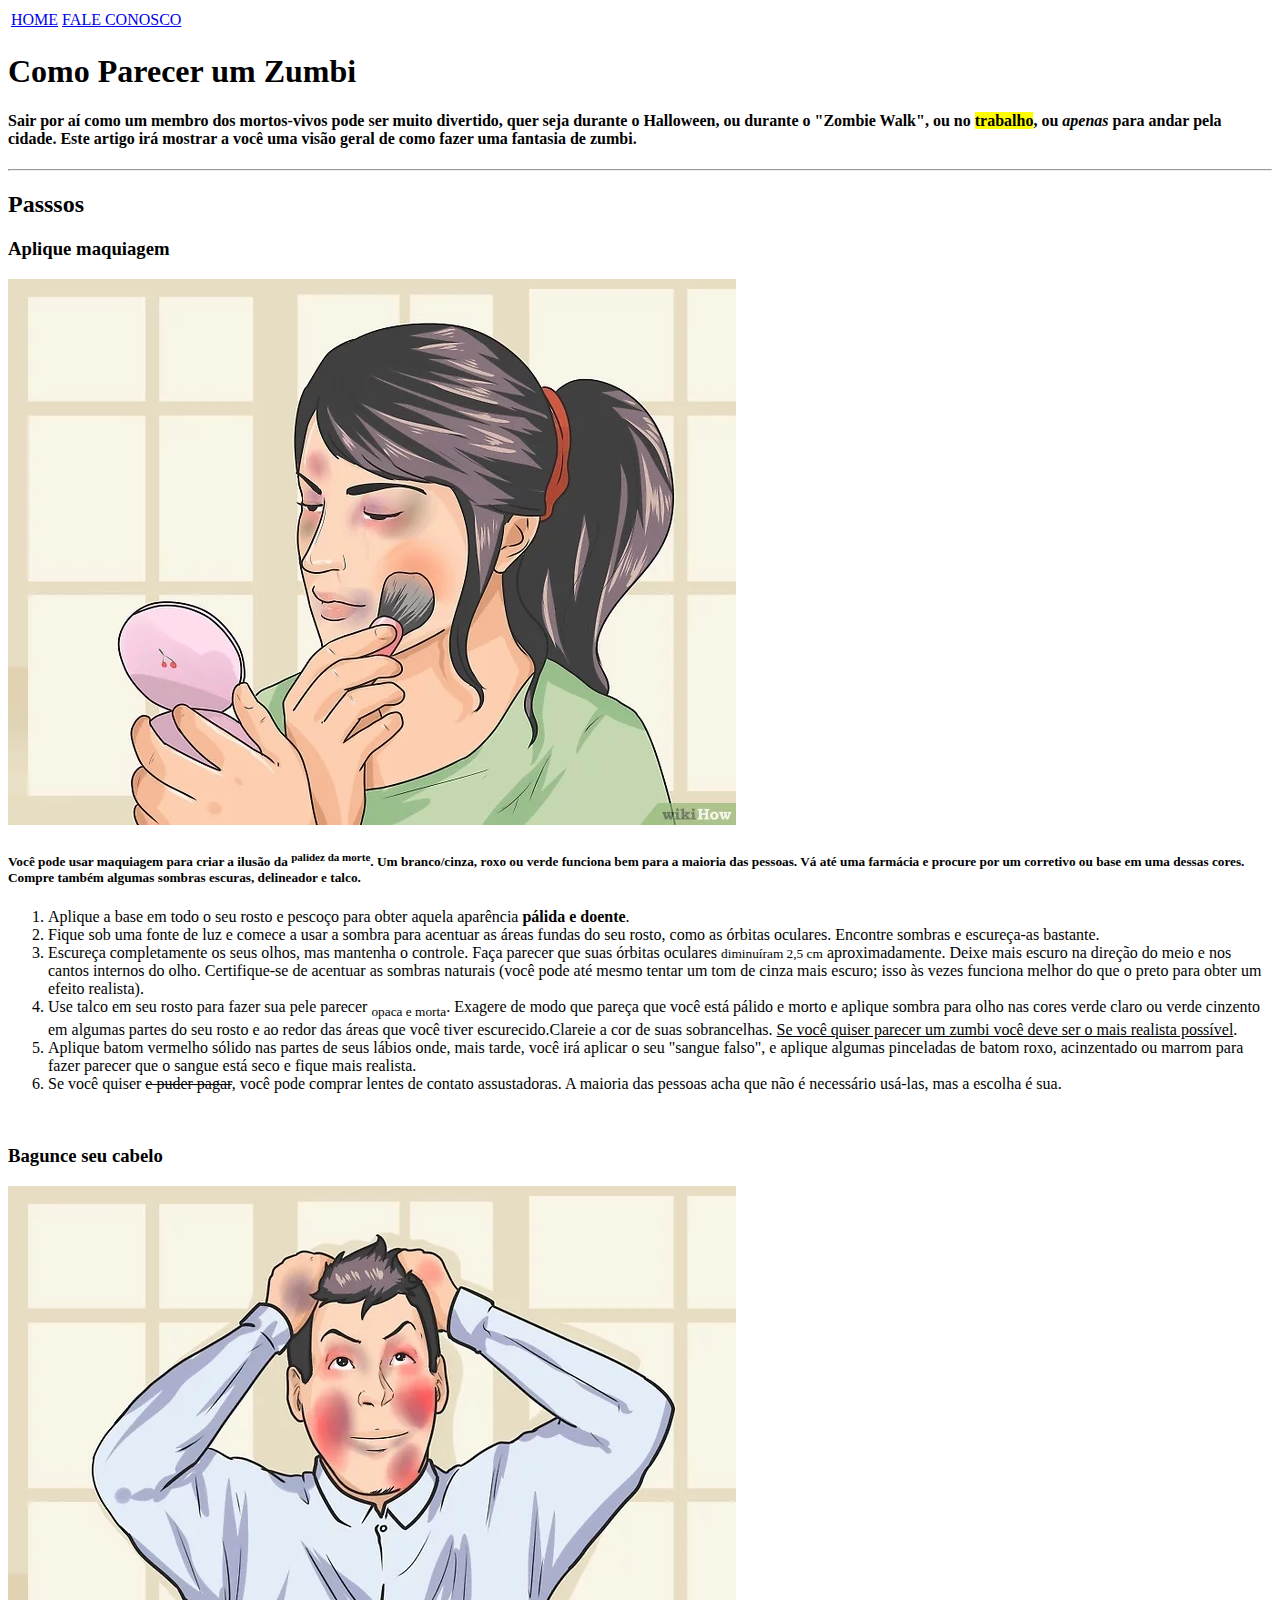
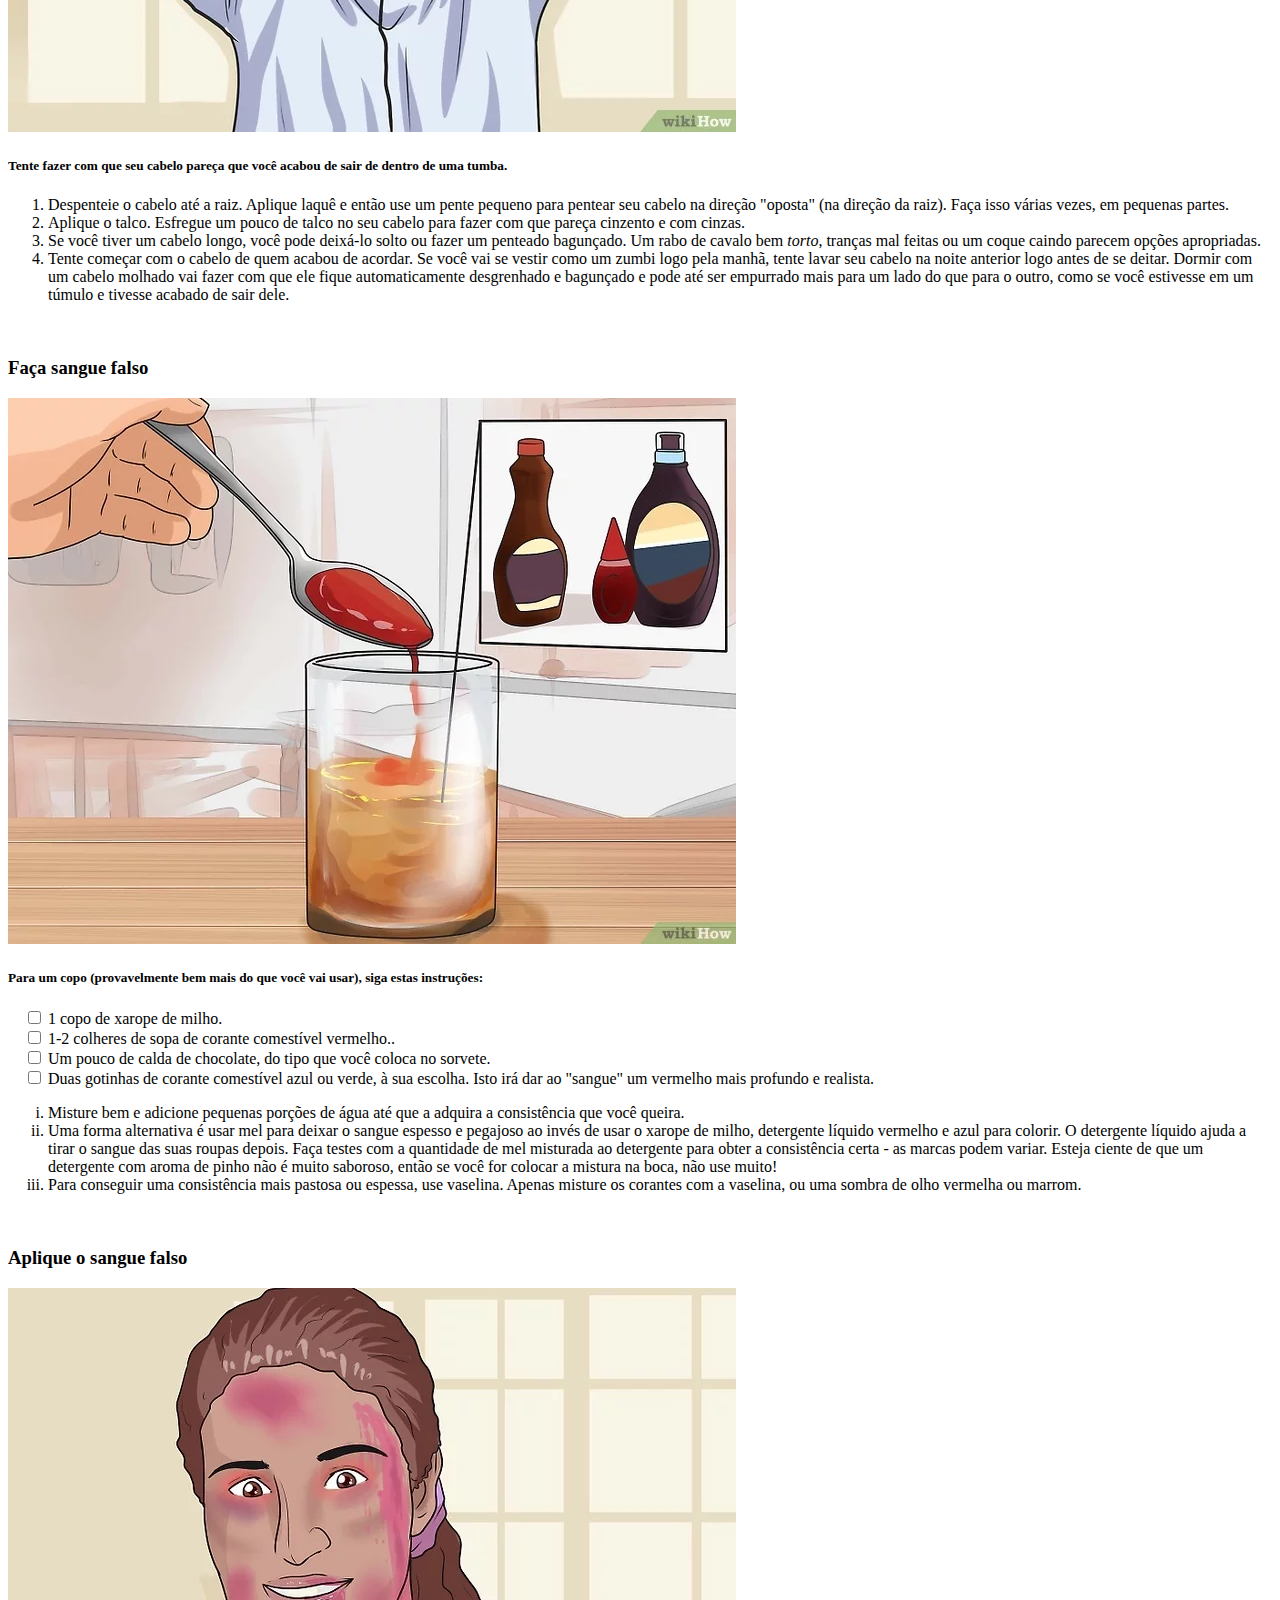
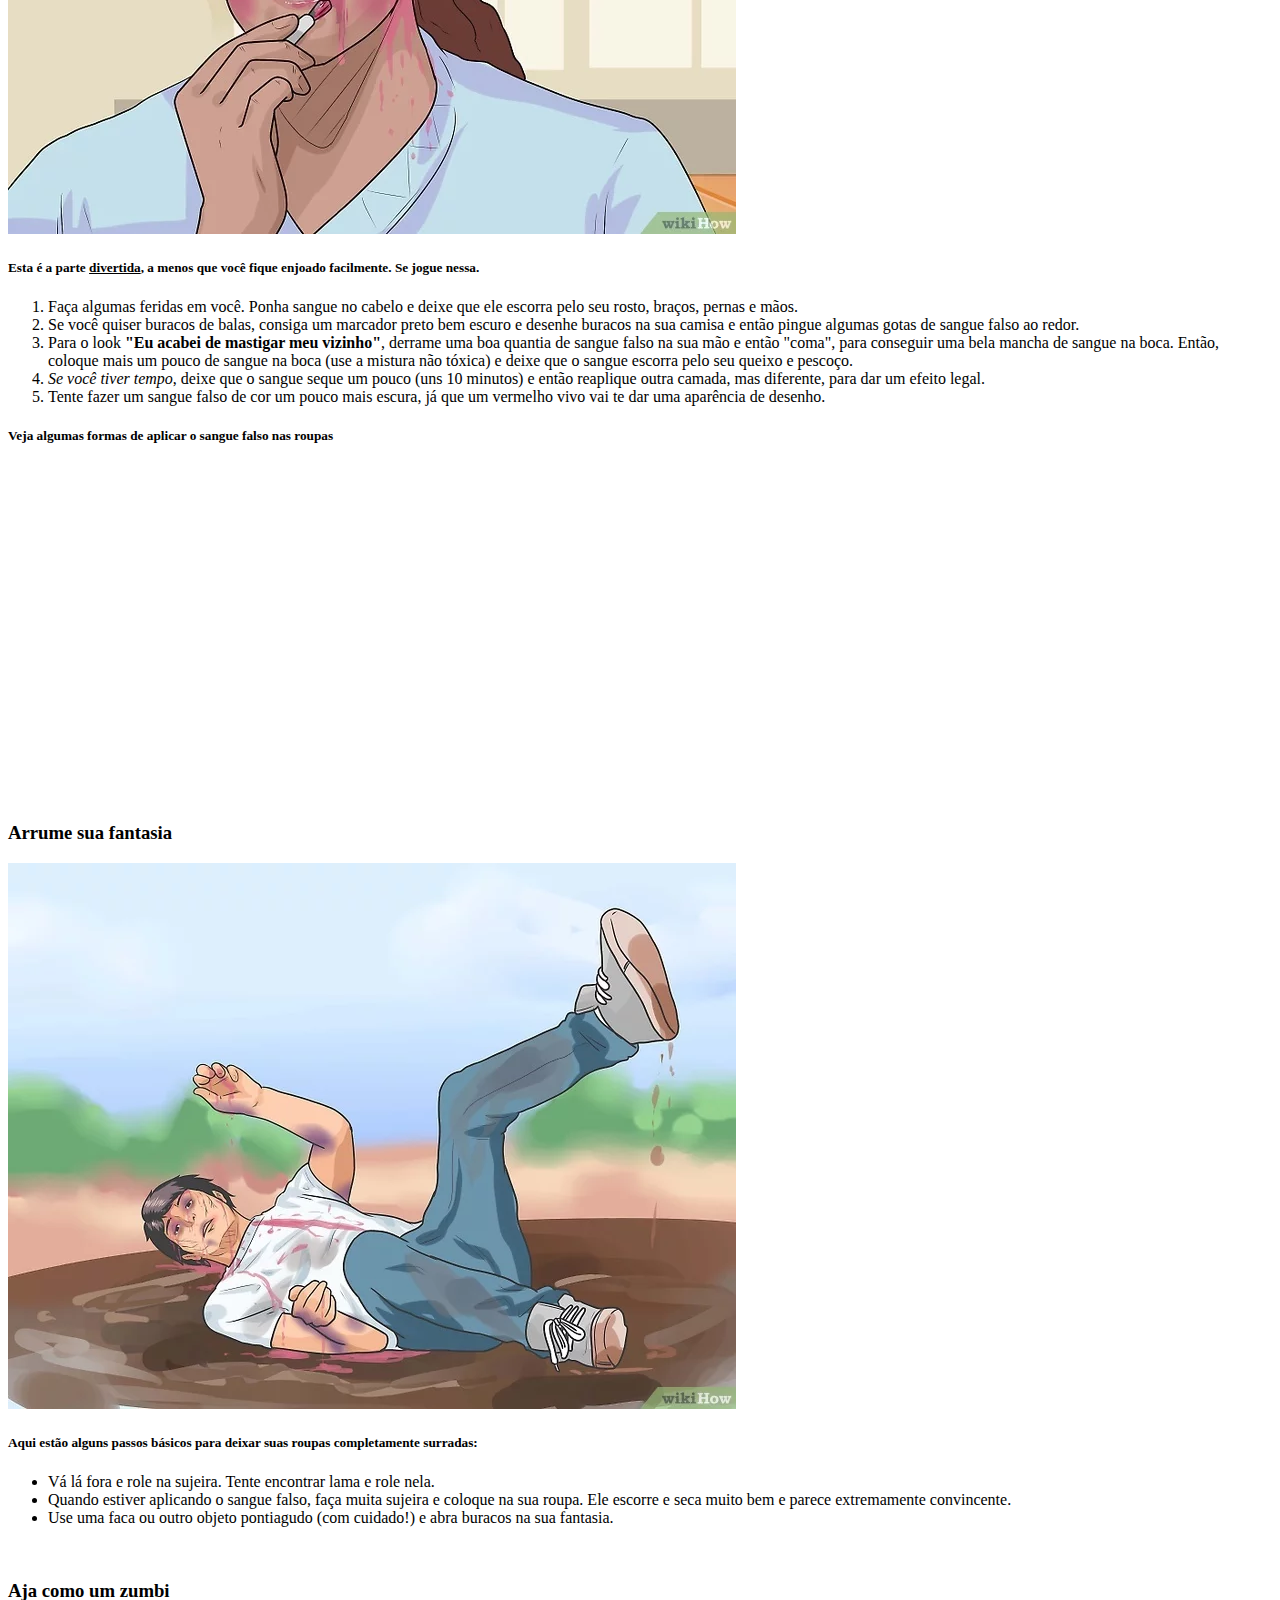
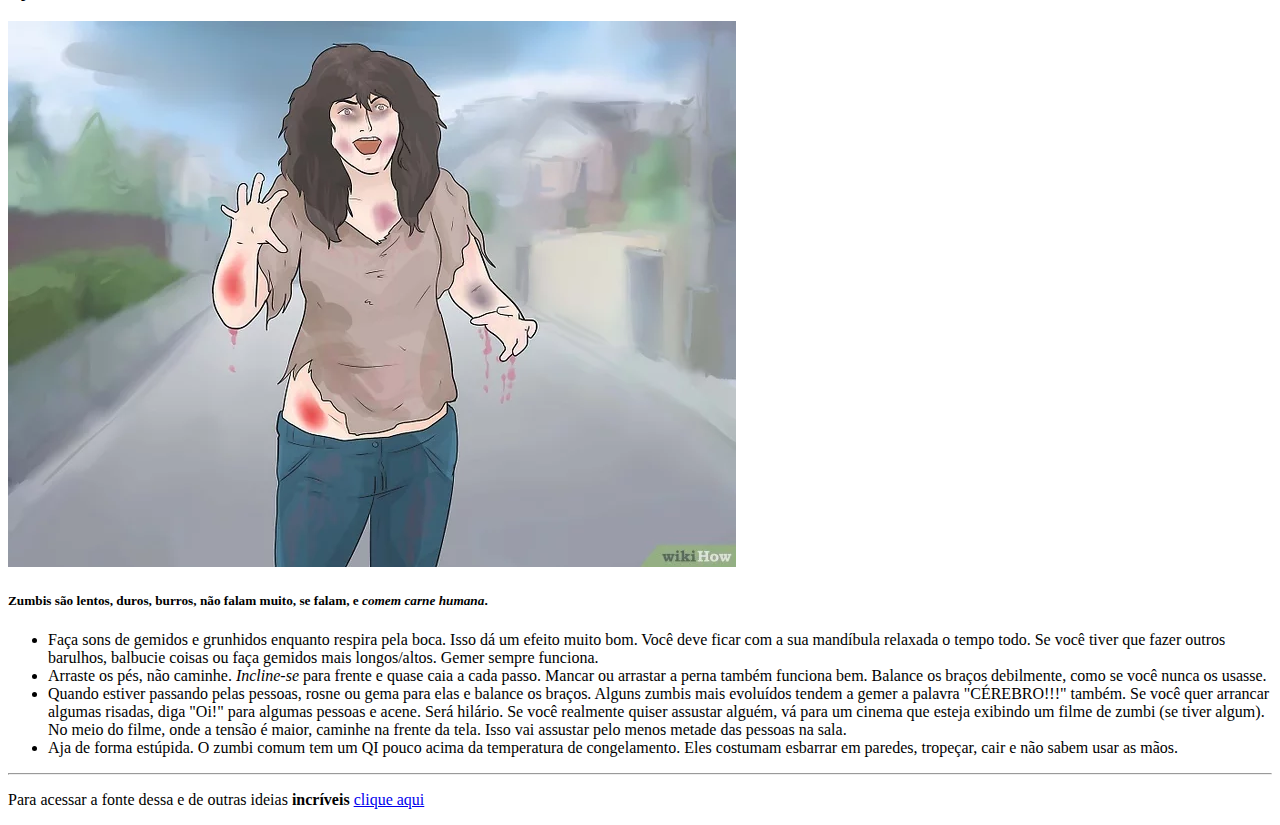
==== commit 41143524: "adding media" ====
--- a/ComoParecerUmZumbi.html
+++ b/ComoParecerUmZumbi.html
@@ -99,6 +99,8 @@
 					<li><i>Se você tiver tempo</i>, deixe que o sangue seque um pouco (uns 10 minutos) e então reaplique outra camada, mas diferente, para dar um efeito legal.</li>
 					<li>Tente fazer um sangue falso de cor um pouco mais escura, já que um vermelho vivo vai te dar uma aparência de desenho.</li>
 				</ol>
+				<h5>Veja algumas formas de aplicar o sangue falso nas roupas</h5>
+				<iframe width="560" height="315" src="https://www.youtube.com/embed/y0YAxHXVJag" title="YouTube video player" frameborder="0" allow="accelerometer; autoplay; clipboard-write; encrypted-media; gyroscope; picture-in-picture" allowfullscreen></iframe>
 			</section>
 			
 			<br/>
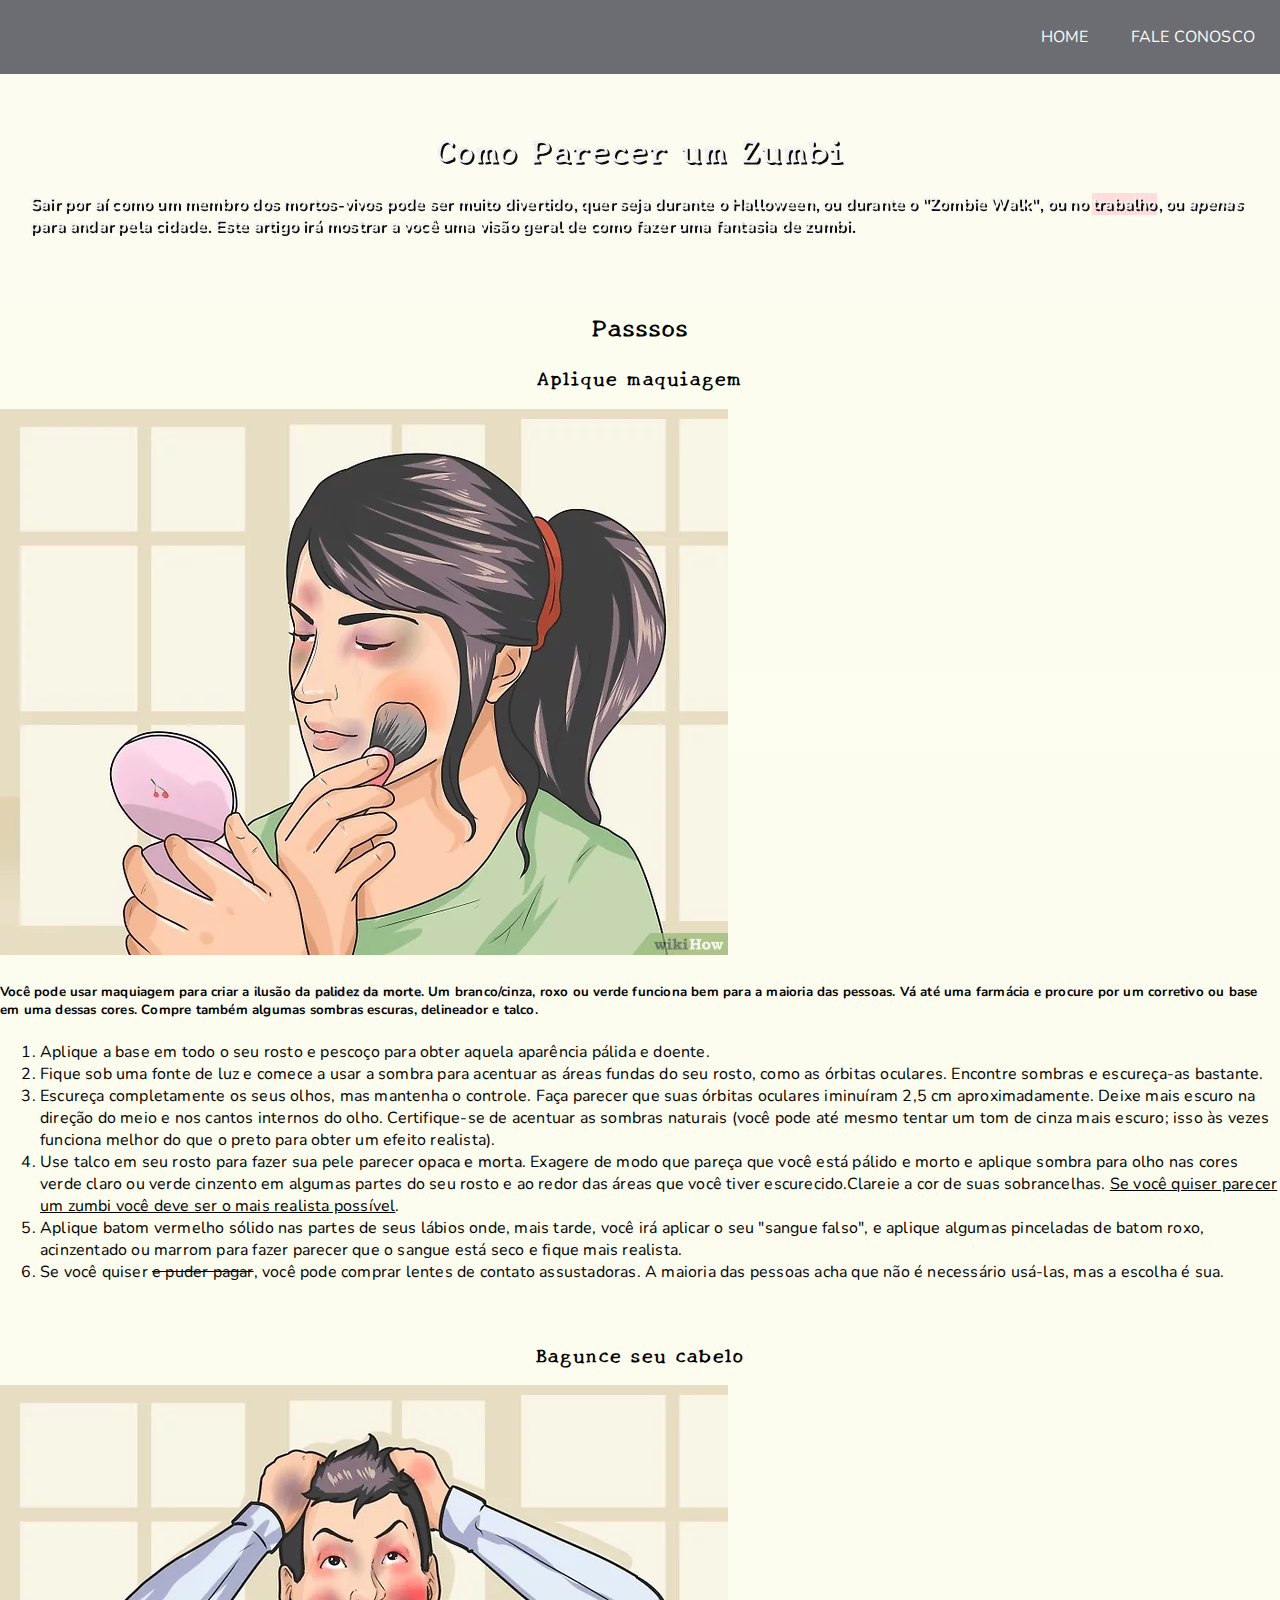
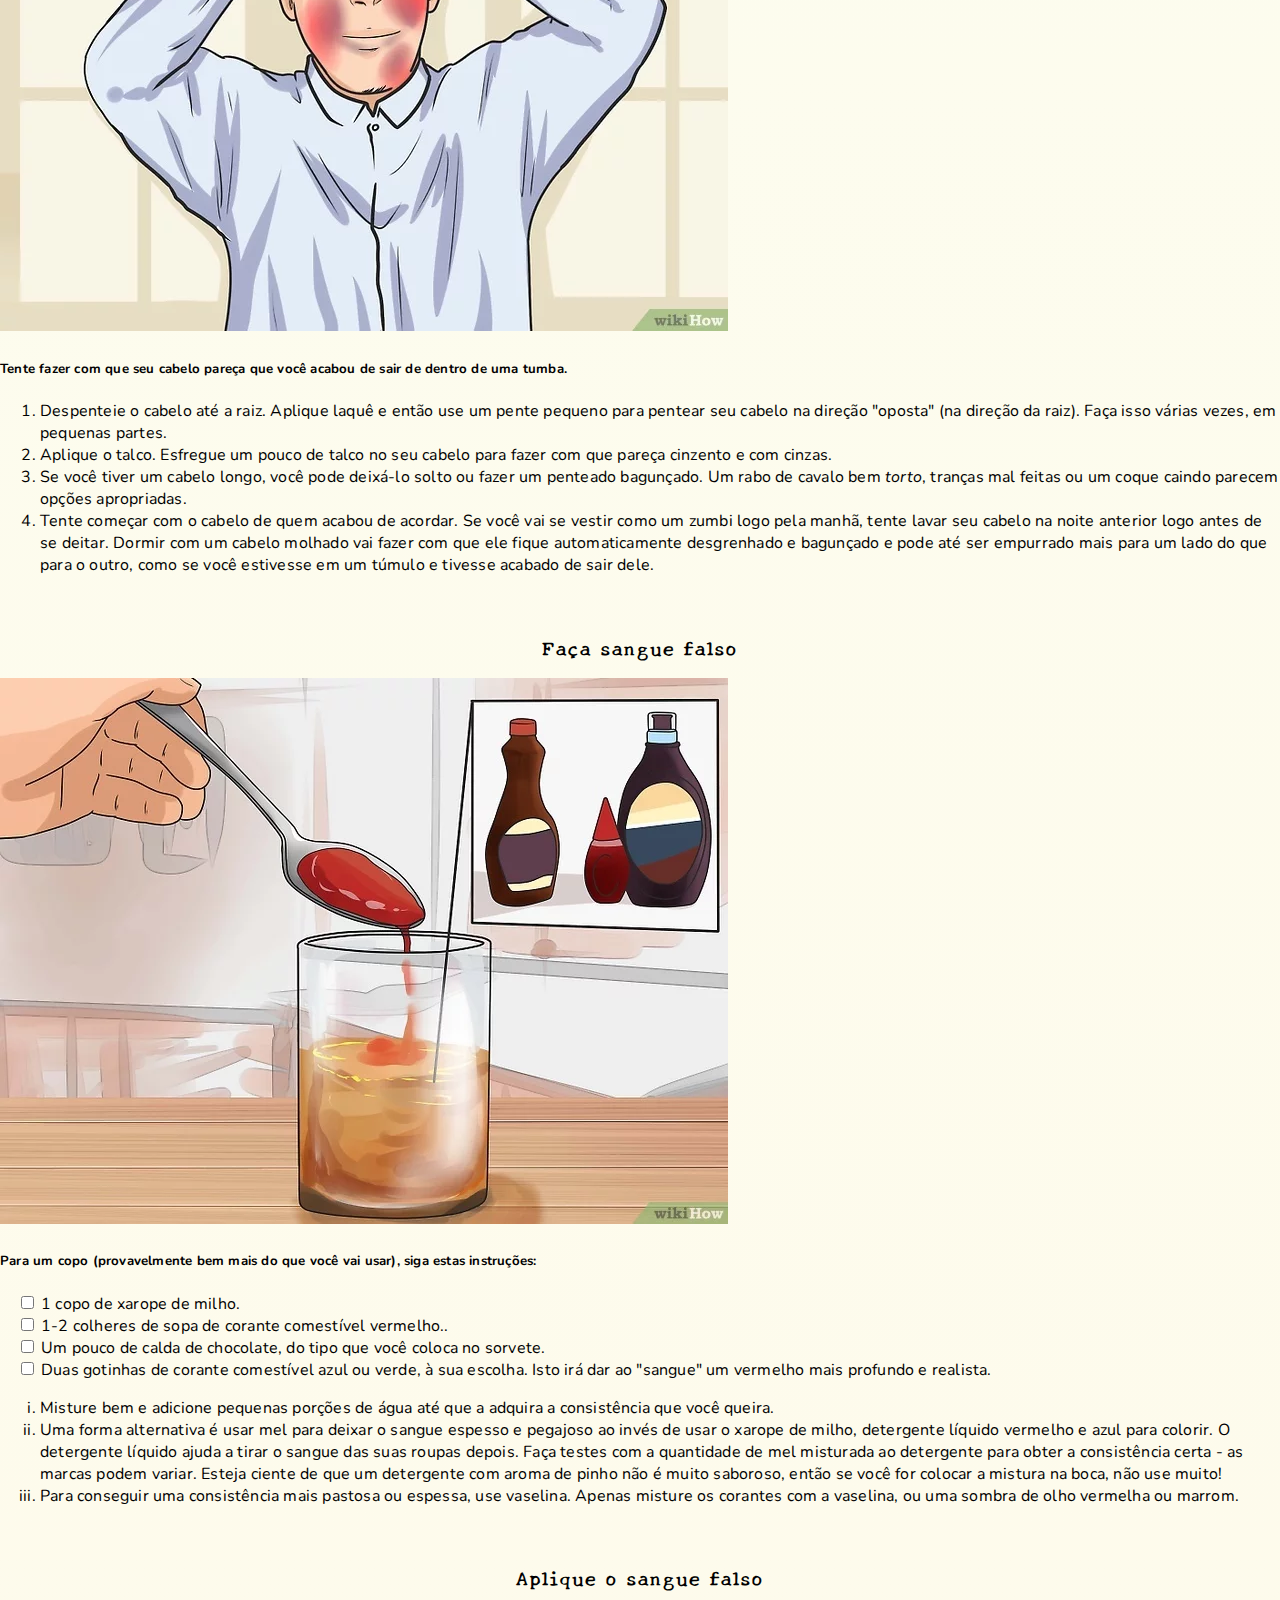
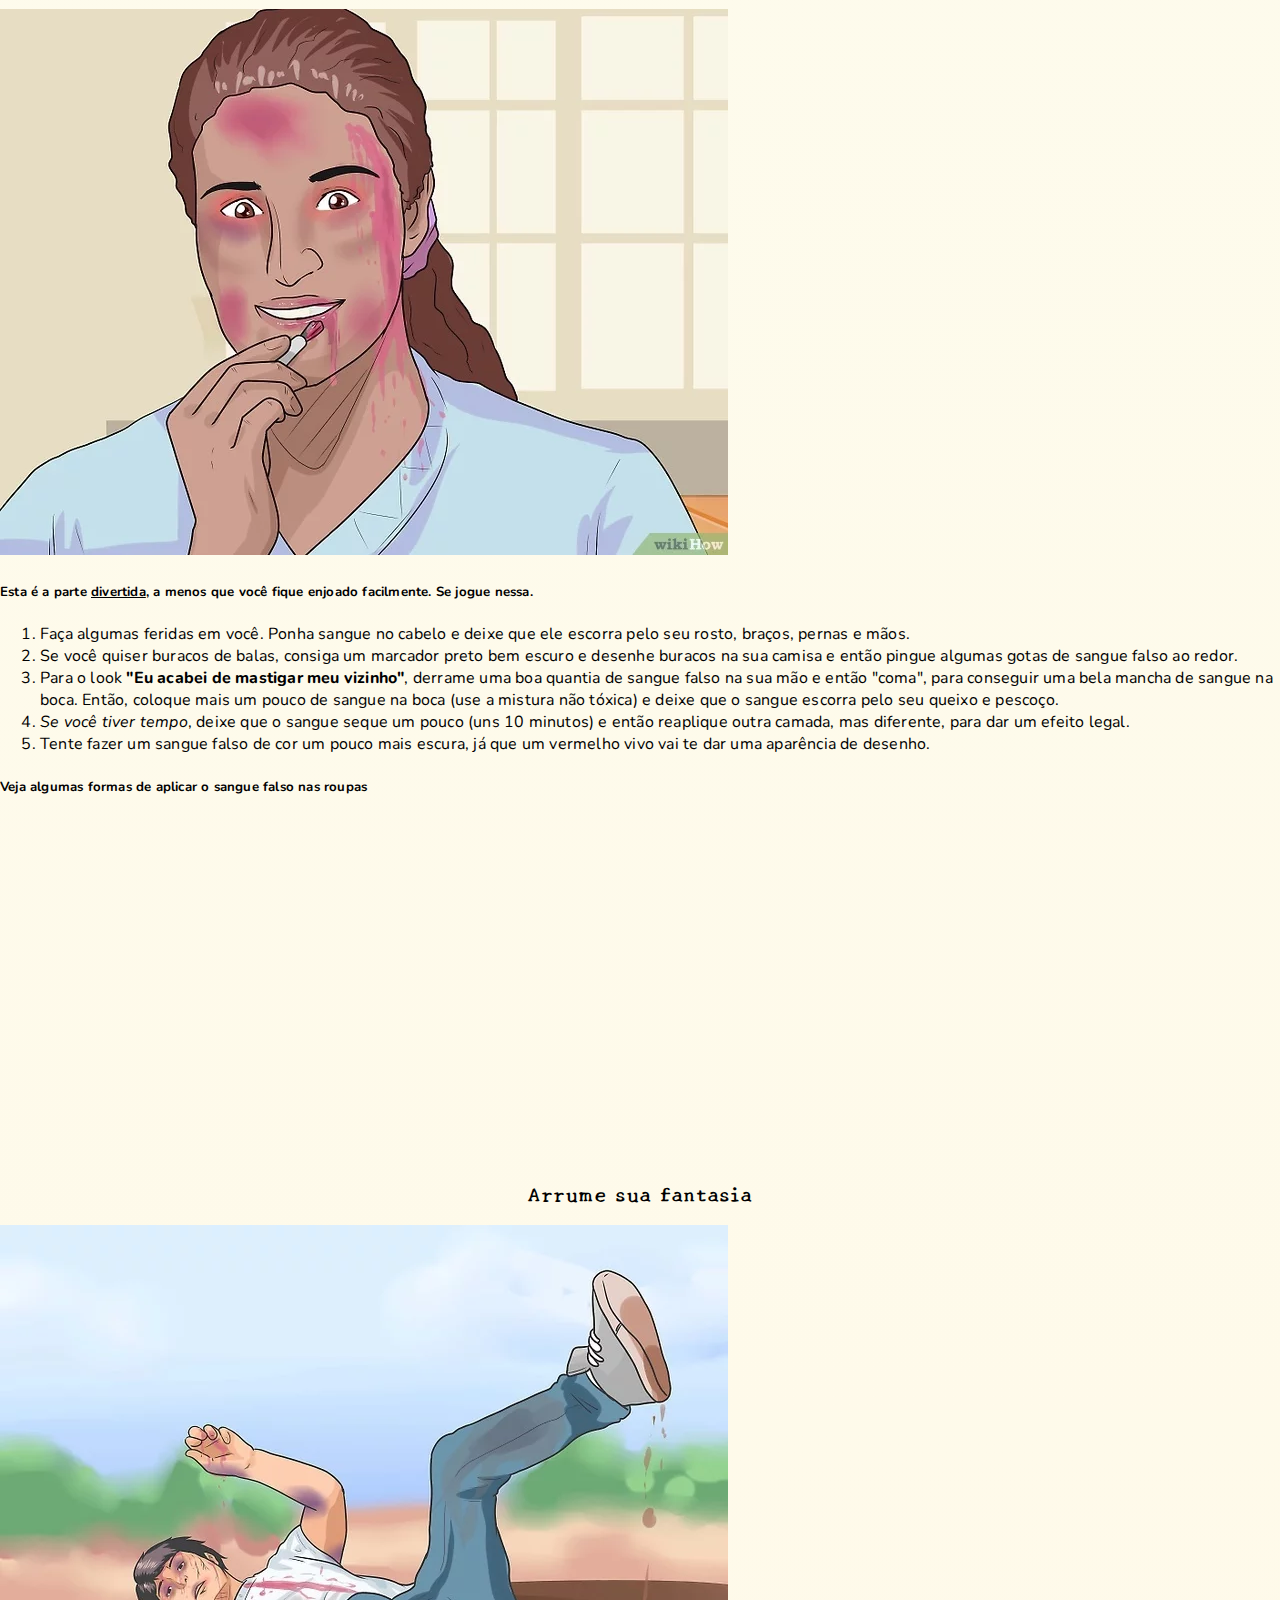
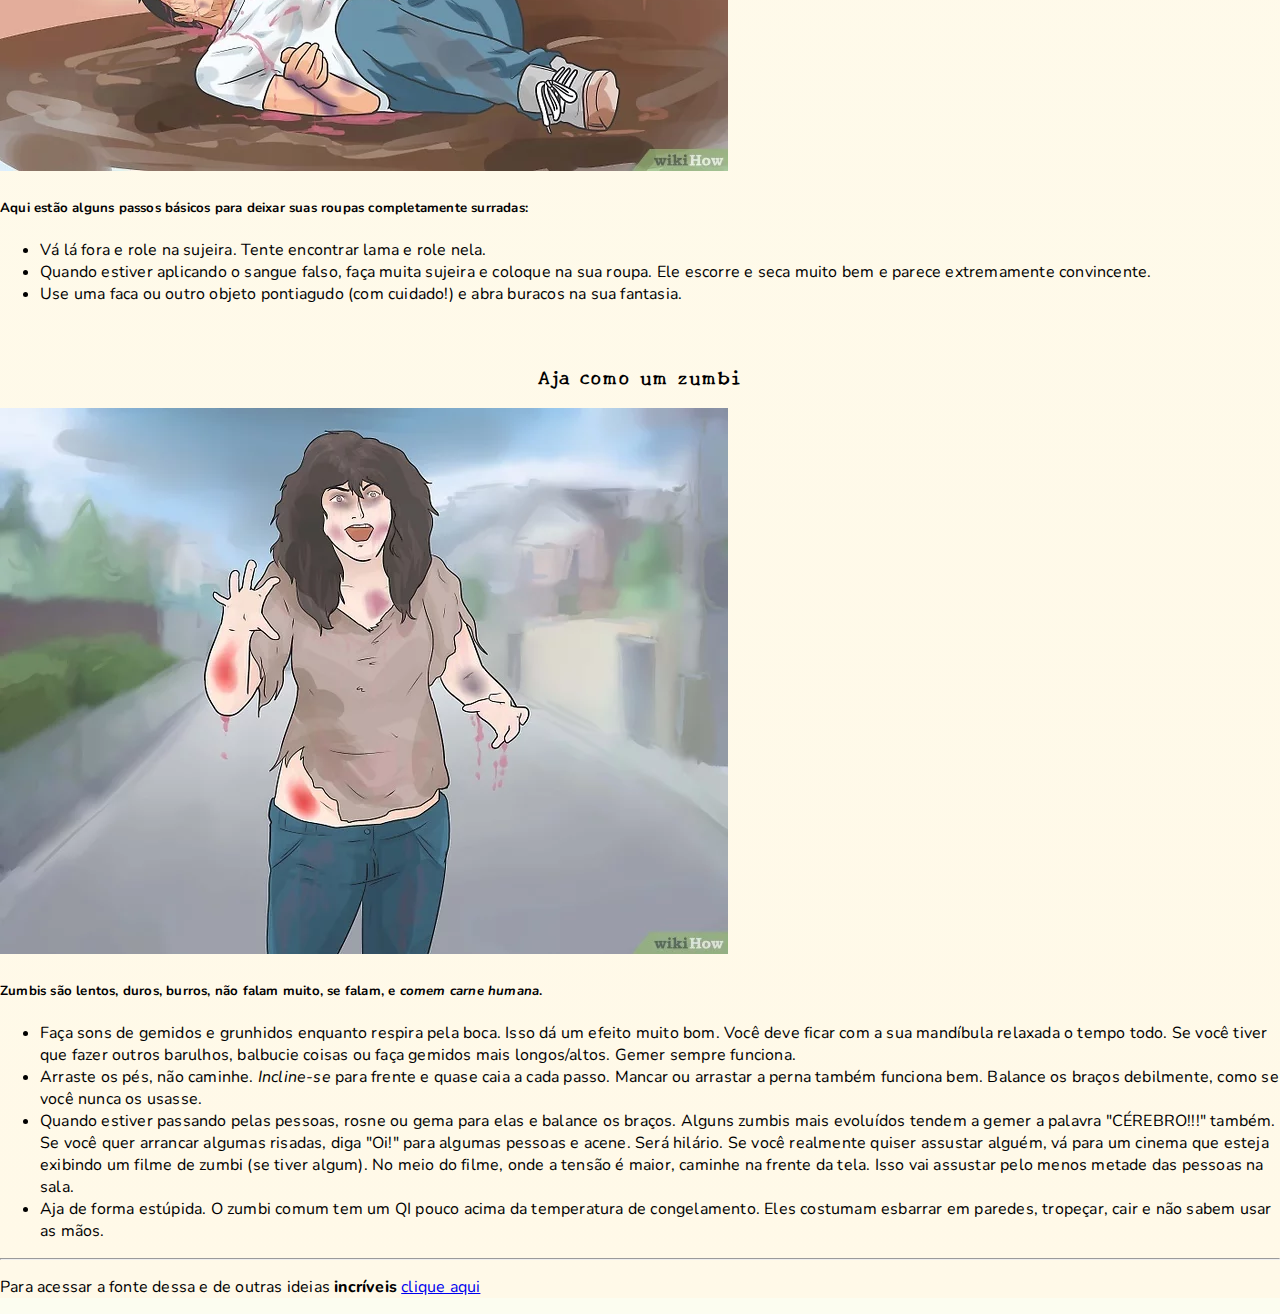
==== commit 0750b144: "stylizing lists and links" ====
--- a/ComoParecerUmZumbi.html
+++ b/ComoParecerUmZumbi.html
@@ -1,54 +1,62 @@
 <!DOCTYPE html>
 <html>
 	<head>
+		<meta charset="utf-8" />
 		<title>Como Parecer Um Zumbi</title>
-		<meta charset="utf-8">
-		<link rel="icon" href="https://image.flaticon.com/icons/png/512/114/114903.png">
-		<meta name="author" contet="Ana Paula Motta" />
+		<link rel="icon" href="https://image.flaticon.com/icons/png/512/114/114903.png" />
+		<meta name="author" content="Ana Paula Motta" />
+		<link rel="stylesheet" href="css/styles.css" />
+		<link rel="preconnect" href="https://fonts.gstatic.com">
+		<link href="https://fonts.googleapis.com/css2?family=Nunito:ital,wght@0,200;0,300;0,400;0,600;0,700;0,800;0,900;1,300;1,400;1,600;1,700;1,800;1,900&display=swap" rel="stylesheet">
+		<link rel="preconnect" href="https://fonts.gstatic.com">
+		<link href="https://fonts.googleapis.com/css2?family=New+Tegomin&display=swap" rel="stylesheet">
+		<link rel="stylesheet" href="https://pro.fontawesome.com/releases/v5.10.0/css/all.css" integrity="sha384-AYmEC3Yw5cVb3ZcuHtOA93w35dYTsvhLPVnYs9eStHfGJvOvKxVfELGroGkvsg+p" crossorigin="anonymous"/>
 
-	</head>
+		
+	</head>		
 	<body>
-		
-		<header>
-			<nav>
-				<table>
-					<td><a href="index.html">HOME</a></td>
-					<td><a href="FaleConosco.html">FALE CONOSCO</a></td>
-				</table>
-			</nav>
+		<header class="menu">
+			<div class="div-menu">
+				<nav>
+					<ul>
+						<li><a href="index.html"><i class="fas fa-home"></i>HOME</a></li>
+						<li><a href="faleconosco.html"><i class="fas fa-comments"></i>FALE CONOSCO</a></li>
+					</ul>
+				</nav>
+			</div>
 		</header>
 			
 		<article>
-			<header>
-				<h1>Como Parecer um Zumbi</h1>
-				<h4>Sair por aí como um membro dos mortos-vivos pode ser muito divertido, quer seja durante o Halloween, ou durante o "Zombie Walk", ou no <mark>trabalho</mark>, ou <i>apenas</i> para andar pela cidade. Este artigo irá mostrar a você uma visão geral de como fazer uma fantasia de zumbi.</h4>
+			<header id="header-zumbi">
+				<div class="div-header">
+				<h1 class="titulos-zumbi">Como Parecer um Zumbi</h1>
+				<h4>Sair por aí como um membro dos mortos-vivos pode ser muito divertido, quer seja durante o Halloween, ou durante o "Zombie Walk", ou no <span class="texto-marcado">trabalho</span>, ou <span class="texto-italico">apenas</span> para andar pela cidade. Este artigo irá mostrar a você uma visão geral de como fazer uma fantasia de zumbi.</h4>
+				</div>
 			</header>
 			
-			<hr/>
-			
-			<h2>Passsos</h2>
+			<h2 class="titulos-zumbi">Passsos</h2>
 			
 			<section>
-				<h3>Aplique maquiagem</h3>
+				<h3 class="titulos-zumbi">Aplique maquiagem</h3>
 				<a href="https://www.wikihow.com/images/thumb/8/86/Look-Like-a-Zombie-Step-1-Version-2.jpg/v4-728px-Look-Like-a-Zombie-Step-1-Version-2.jpg.webp" target="_blank">
-					<img src="images/Maquiagem.jpg" title="Maquiagem de zumbi" alt = "Mulher aplicando maquiagem para se parecer com um zumbi" />
+					<img src="images/Maquiagem.jpg" title="Maquiagem de zumbi" alt="Mulher aplicando maquiagem para se parecer com um zumbi" />
 				</a>
-				<h5>Você pode usar maquiagem para criar a ilusão da <sup>palidez da morte</sup>. Um branco/cinza, roxo ou verde funciona bem para a maioria das pessoas. Vá até uma farmácia e procure por um corretivo ou base em uma dessas cores. Compre também algumas sombras escuras, delineador e talco.
+				<h5>Você pode usar maquiagem para criar a ilusão da <span class="texto-sombreado">palidez da morte</span>. Um branco/cinza, roxo ou verde funciona bem para a maioria das pessoas. Vá até uma farmácia e procure por um corretivo ou base em uma dessas cores. Compre também algumas sombras escuras, delineador e talco.
 				</h5>
 				<ol>
-					<li>Aplique a base em todo o seu rosto e pescoço para obter aquela aparência <b>pálida e doente</b>.</li>
+					<li>Aplique a base em todo o seu rosto e pescoço para obter aquela aparência pálida e doente.</li>
 					<li>Fique sob uma fonte de luz e comece a usar a sombra para acentuar as áreas fundas do seu rosto, como as órbitas oculares. Encontre sombras e escureça-as bastante.</li>
-					<li>Escureça completamente os seus olhos, mas mantenha o controle. Faça parecer que suas órbitas oculares <small>diminuíram 2,5 cm</small> aproximadamente. Deixe mais escuro na direção do meio e nos cantos internos do olho. Certifique-se de acentuar as sombras naturais (você pode até mesmo tentar um tom de cinza mais escuro; isso às vezes funciona melhor do que o preto para obter um efeito realista).</li>
-					<li>Use talco em seu rosto para fazer sua pele parecer <sub>opaca e morta</sub>. Exagere de modo que pareça que você está pálido e morto e aplique sombra para olho nas cores verde claro ou verde cinzento em algumas partes do seu rosto e ao redor das áreas que você tiver escurecido.Clareie a cor de suas sobrancelhas. <ins>Se você quiser parecer um zumbi você deve ser o mais realista possível</ins>.</li>
+					<li>Escureça completamente os seus olhos, mas mantenha o controle. Faça parecer que suas órbitas oculares iminuíram 2,5 cm aproximadamente. Deixe mais escuro na direção do meio e nos cantos internos do olho. Certifique-se de acentuar as sombras naturais (você pode até mesmo tentar um tom de cinza mais escuro; isso às vezes funciona melhor do que o preto para obter um efeito realista).</li>
+					<li>Use talco em seu rosto para fazer sua pele parecer <span class="texto-sombreado">opaca e morta</span>. Exagere de modo que pareça que você está pálido e morto e aplique sombra para olho nas cores verde claro ou verde cinzento em algumas partes do seu rosto e ao redor das áreas que você tiver escurecido.Clareie a cor de suas sobrancelhas. <span class="texto-sublinhado">Se você quiser parecer um zumbi você deve ser o mais realista possível</span>.</li>
 					<li>Aplique batom vermelho sólido nas partes de seus lábios onde, mais tarde, você irá aplicar o seu "sangue falso", e aplique algumas pinceladas de batom roxo, acinzentado ou marrom para fazer parecer que o sangue está seco e fique mais realista.</li>
-					<li>Se você quiser <del>e puder pagar</del>, você pode comprar lentes de contato assustadoras. A maioria das pessoas acha que não é necessário usá-las, mas a escolha é sua.</li>
+					<li>Se você quiser <span class="texto-riscado">e puder pagar</span>, você pode comprar lentes de contato assustadoras. A maioria das pessoas acha que não é necessário usá-las, mas a escolha é sua.</li>
 				</ol>
 			</section>
 			
 			<br/>
 			
 			<section>
-				<h3>Bagunce seu cabelo</h3>
+				<h3 class="titulos-zumbi">Bagunce seu cabelo</h3>
 				<a href="https://www.wikihow.com/images/thumb/f/fe/Look-Like-a-Zombie-Step-2-Version-2.jpg/v4-728px-Look-Like-a-Zombie-Step-2-Version-2.jpg.webp" target="_blank">
 					<img src="images/BagunçandoCabelo.jpg" title="Bagunçando o cabelo" alt="Homem com maquiagem de zumbi bagunçando os cabelos" />
 				</a>
@@ -56,7 +64,7 @@
 				<ol>
 					<li>Despenteie o cabelo até a raiz. Aplique laquê e então use um pente pequeno para pentear seu cabelo na direção "oposta" (na direção da raiz). Faça isso várias vezes, em pequenas partes.</li>
 					<li>Aplique o talco. Esfregue um pouco de talco no seu cabelo para fazer com que pareça cinzento e com cinzas.</li>
-					<li>Se você tiver um cabelo longo, você pode deixá-lo solto ou fazer um penteado bagunçado. Um rabo de cavalo bem <i>torto</i>, tranças mal feitas ou um coque caindo parecem opções apropriadas.</li>
+					<li>Se você tiver um cabelo longo, você pode deixá-lo solto ou fazer um penteado bagunçado. Um rabo de cavalo bem <span class="texto-italico">torto</span>, tranças mal feitas ou um coque caindo parecem opções apropriadas.</li>
 					<li>Tente começar com o cabelo de quem acabou de acordar. Se você vai se vestir como um zumbi logo pela manhã, tente lavar seu cabelo na noite anterior logo antes de se deitar. Dormir com um cabelo molhado vai fazer com que ele fique automaticamente desgrenhado e bagunçado e pode até ser empurrado mais para um lado do que para o outro, como se você estivesse em um túmulo e tivesse acabado de sair dele.</li>
 				</ol>
 			</section>
@@ -64,19 +72,28 @@
 			<br/>
 			
 			<section>
-				<h3>Faça sangue falso</h3>
+				<h3 class="titulos-zumbi">Faça sangue falso</h3>
 				<a href="https://www.wikihow.com/images/thumb/e/ef/Look-Like-a-Zombie-Step-3-Version-2.jpg/v4-728px-Look-Like-a-Zombie-Step-3-Version-2.jpg.webp" target="_blank">
 					<img src="images/FazendoSangueFalso.jpg" title="Fazendo sangue falso" alt="Uma pessoa colocando os ingredientes para fazer sangue falso em um copo" />
 				</a>
 				<h5>Para um copo (provavelmente bem mais do que você vai usar), siga estas instruções:</h5>
-				&nbsp&nbsp&nbsp <input type="checkbox" id="chkXaropeMilho"/>
+				&nbsp&nbsp&nbsp
+				
+				<input type="checkbox" id="chkXaropeMilho"/>
 				<label for="chkXaropeMilho">1 copo de xarope de milho.</label><br/>
-				&nbsp&nbsp&nbsp <input type="checkbox" id="chkCoranteVermelho"/>
+				&nbsp&nbsp&nbsp
+				
+				<input type="checkbox" id="chkCoranteVermelho"/>
 				<label for="chkCoranteVermelho">1-2 colheres de sopa de corante comestível vermelho..</label><br/>
-				&nbsp&nbsp&nbsp <input type="checkbox" id="chkCaldaChocolate"/>
+				&nbsp&nbsp&nbsp
+				
+				<input type="checkbox" id="chkCaldaChocolate"/>
 				<label for="chkCaldaChocolate">Um pouco de calda de chocolate, do tipo que você coloca no sorvete.</label><br/>
-				&nbsp&nbsp&nbsp <input type="checkbox" id="chkCoranteAzul"/>
+				&nbsp&nbsp&nbsp
+				
+				<input type="checkbox" id="chkCoranteAzul"/>
 				<label for="chkCoranteAzul">Duas gotinhas de corante comestível azul ou verde, à sua escolha. Isto irá dar ao "sangue" um vermelho mais profundo e realista.</label><br/>
+				
 				<ol type="i">
 					<li>Misture bem e adicione pequenas porções de água até que a adquira a consistência que você queira.</li>
 					<li>Uma forma alternativa é usar mel para deixar o sangue espesso e pegajoso ao invés de usar o xarope de milho, detergente líquido vermelho e azul para colorir. O detergente líquido ajuda a tirar o sangue das suas roupas depois. Faça testes com a quantidade de mel misturada ao detergente para obter a consistência certa - as marcas podem variar. Esteja ciente de que um detergente com aroma de pinho não é muito saboroso, então se você for colocar a mistura na boca, não use muito!</li>	
@@ -87,16 +104,16 @@
 			<br/>
 			
 			<section>
-				<h3>Aplique o sangue falso</h3>
+				<h3 class="titulos-zumbi">Aplique o sangue falso</h3>
 				<a href="https://www.wikihow.com/images/thumb/d/d7/Look-Like-a-Zombie-Step-4-Version-2.jpg/v4-728px-Look-Like-a-Zombie-Step-4-Version-2.jpg.webp" target="_blank">
 					<img src="images/AplicandoSangueFalso.jpg" title="Aplicando sange falso" alt="Mulher com maquiagem de zumbi aplicando sangue falso no rosto para completar a maquiagem" />
 				</a>
-				<h5>Esta é a parte <ins>divertida</ins>, a menos que você fique enjoado facilmente. Se jogue nessa.</h5>
+				<h5>Esta é a parte <span class="texto-sublinhado">divertida</span>, a menos que você fique enjoado facilmente. Se jogue nessa.</h5>
 				<ol>
 					<li>Faça algumas feridas em você. Ponha sangue no cabelo e deixe que ele escorra pelo seu rosto, braços, pernas e mãos.</li>
 					<li>Se você quiser buracos de balas, consiga um marcador preto bem escuro e desenhe buracos na sua camisa e então pingue algumas gotas de sangue falso ao redor.</li>
-					<li>Para o look <b>"Eu acabei de mastigar meu vizinho"</b>, derrame uma boa quantia de sangue falso na sua mão e então "coma", para conseguir uma bela mancha de sangue na boca. Então, coloque mais um pouco de sangue na boca (use a mistura não tóxica) e deixe que o sangue escorra pelo seu queixo e pescoço.</li>
-					<li><i>Se você tiver tempo</i>, deixe que o sangue seque um pouco (uns 10 minutos) e então reaplique outra camada, mas diferente, para dar um efeito legal.</li>
+					<li>Para o look <span class="texto-negrito">"Eu acabei de mastigar meu vizinho"</span>, derrame uma boa quantia de sangue falso na sua mão e então "coma", para conseguir uma bela mancha de sangue na boca. Então, coloque mais um pouco de sangue na boca (use a mistura não tóxica) e deixe que o sangue escorra pelo seu queixo e pescoço.</li>
+					<li><span class="texto-italico">Se você tiver tempo</span>, deixe que o sangue seque um pouco (uns 10 minutos) e então reaplique outra camada, mas diferente, para dar um efeito legal.</li>
 					<li>Tente fazer um sangue falso de cor um pouco mais escura, já que um vermelho vivo vai te dar uma aparência de desenho.</li>
 				</ol>
 				<h5>Veja algumas formas de aplicar o sangue falso nas roupas</h5>
@@ -106,7 +123,7 @@
 			<br/>
 
 			<section>
-				<h3>Arrume sua fantasia</h3>
+				<h3 class="titulos-zumbi">Arrume sua fantasia</h3>
 				<a href="https://www.wikihow.com/images/thumb/1/15/Look-Like-a-Zombie-Step-5-Version-2.jpg/v4-728px-Look-Like-a-Zombie-Step-5-Version-2.jpg.webp" target="_blank">
 					<img src="images/ArrumandoFantasia.jpg" title="Finalizando fantasia de zumbi" alt="Homem fantasiado de zumbi se esfregando na lama para compleatar a fantasia" />
 				</a>
@@ -121,14 +138,14 @@
 			<br/>
 			
 			<section>
-				<h3>Aja como um zumbi</h3>
+				<h3 class="titulos-zumbi">Aja como um zumbi</h3>
 				<a 	href="https://www.wikihow.com/images/thumb/a/ad/Look-Like-a-Zombie-Step-6-Version-2.jpg/v4-728px-Look-Like-a-Zombie-Step-6-Version-2.jpg.webp" target="_blank">
 					<img src="images/AgindoComoZumbi.jpg" title="Agindo como zumbi" alt="Mulher fantasiada de zumbi, imitando um zumbi no meio da rua" />
 				</a>
-				<h5>Zumbis são lentos, duros, burros, não falam muito, se falam, e <i>comem carne humana</i>.</h5>
+				<h5>Zumbis são lentos, duros, burros, não falam muito, se falam, e <span class="texto-italico">comem carne humana</span>.</h5>
 				<ul>
 					<li>Faça sons de gemidos e grunhidos enquanto respira pela boca. Isso dá um efeito muito bom. Você deve ficar com a sua mandíbula relaxada o tempo todo. Se você tiver que fazer outros barulhos, balbucie coisas ou faça gemidos mais longos/altos. Gemer sempre funciona.</li>
-					<li>Arraste os pés, não caminhe. <i>Incline-se</i> para frente e quase caia a cada passo. Mancar ou arrastar a perna também funciona bem. Balance os braços debilmente, como se você nunca os usasse.</li>
+					<li>Arraste os pés, não caminhe. <span class="texto-italico">Incline-se</span> para frente e quase caia a cada passo. Mancar ou arrastar a perna também funciona bem. Balance os braços debilmente, como se você nunca os usasse.</li>
 					<li>Quando estiver passando pelas pessoas, rosne ou gema para elas e balance os braços. Alguns zumbis mais evoluídos tendem a gemer a palavra "CÉREBRO!!!" também. Se você quer arrancar algumas risadas, diga "Oi!" para algumas pessoas e acene. Será hilário. Se você realmente quiser assustar alguém, vá para um cinema que esteja exibindo um filme de zumbi (se tiver algum). No meio do filme, onde a tensão é maior, caminhe na frente da tela. Isso vai assustar pelo menos metade das pessoas na sala.</li>
 					<li>Aja de forma estúpida. O zumbi comum tem um QI pouco acima da temperatura de congelamento. Eles costumam esbarrar em paredes, tropeçar, cair e não sabem usar as mãos.</li>
 				</ul>
@@ -137,7 +154,7 @@
 			<hr/>
 			
 			<footer>
-				<p>Para acessar a fonte dessa e de outras ideias <b>incríveis</b> <a href="https://pt.wikihow.com/Parecer-um-Zumbi#:~:text=Se%20voc%C3%AA%20quiser%20parecer%20um,seco%20e%20fique%20mais%20realista.">clique aqui</a> </p>
+				<p>Para acessar a fonte dessa e de outras ideias <span class="texto-negrito">incríveis</span> <a href="https://pt.wikihow.com/Parecer-um-Zumbi#:~:text=Se%20voc%C3%AA%20quiser%20parecer%20um,seco%20e%20fique%20mais%20realista." target="_blank" >clique aqui</a> </p>
 			</footer>
 		</article>
 	</body>
--- a/css/styles.css
+++ b/css/styles.css
@@ -0,0 +1,112 @@
+body{
+	margin: 0;
+	padding: 0;
+	font-family: 'Nunito', sans-serif;
+	letter-spacing: 0.2px;
+	color: #000;
+	background-color: #FCFDF0;
+}
+
+.div-menu{
+	background-color: #6C6C73;
+	margin:0;
+	padding: 10px;
+	text-align: right;
+}
+
+.div-menu i{
+	margin: 4px;
+}
+
+.div-menu ul{
+	list-style-type: none;
+}
+
+.div-menu li{
+	display: inline;
+}
+
+.div-menu a{
+	text-decoration: none;
+	color: #FCFDF0;
+	padding: 0 15px;
+}
+
+.div-menu li:hover{
+	font-size: 1.1em;
+	transition: 1s;
+}
+
+#header-index{
+	color: #F2F2F2;
+	text-shadow: 2px 2px #0d0d0d;
+	background: url('https://st4.depositphotos.com/1030956/40012/v/450/depositphotos_400124422-stock-illustration-light-bulbs-beautiful-vector-illustration.jpg') center no-repeat;
+	background-size: cover;
+	background-attachment: fixed;
+}
+
+#header-zumbi{
+	color: #F2F2F2;
+	text-shadow: 2px 2px #0d0d0d;
+	background: url('https://www.blogs.unicamp.br/ciencianerd/wp-content/uploads/sites/113/2018/10/zombies_by_ferigato-d352ghp-726x400.jpg') center no-repeat;
+	background-size: cover;
+	background-attachment: fixed;
+}
+
+.div-header{
+	
+	padding: 30px;
+	backdrop-filter: blur(3px);
+}
+
+
+.titulos{
+	text-align: center;
+	letter-spacing: 2px;
+	font-size: 1.6em;
+}
+
+.titulos-zumbi{
+	font-family: 'New Tegomin', serif;
+	text-align: center;
+	letter-spacing: 2px;
+}
+
+.texto-marcado {
+    background-color: #fdd;
+}
+
+.texto-italico {
+    font-style: italic;
+}
+
+.texto-sombreado{
+	
+	text-shadow: 1px 1px #ddd;
+}
+
+.texto-sublinhado {
+    text-decoration: underline;
+}
+
+.texto-riscado{
+	text-decoration: line-through;
+}
+
+.texto-negrito {
+    font-weight: 750;
+}
+
+article{
+	background: linear-gradient(180deg, rgba(252,253,240,1) 2%, rgba(255,249,232,1) 100%);
+}
+
+#form-contato{
+	margin: 0 5%;
+}
+
+#table-tutoriais{
+	margin: 0 auto;
+}
+
+
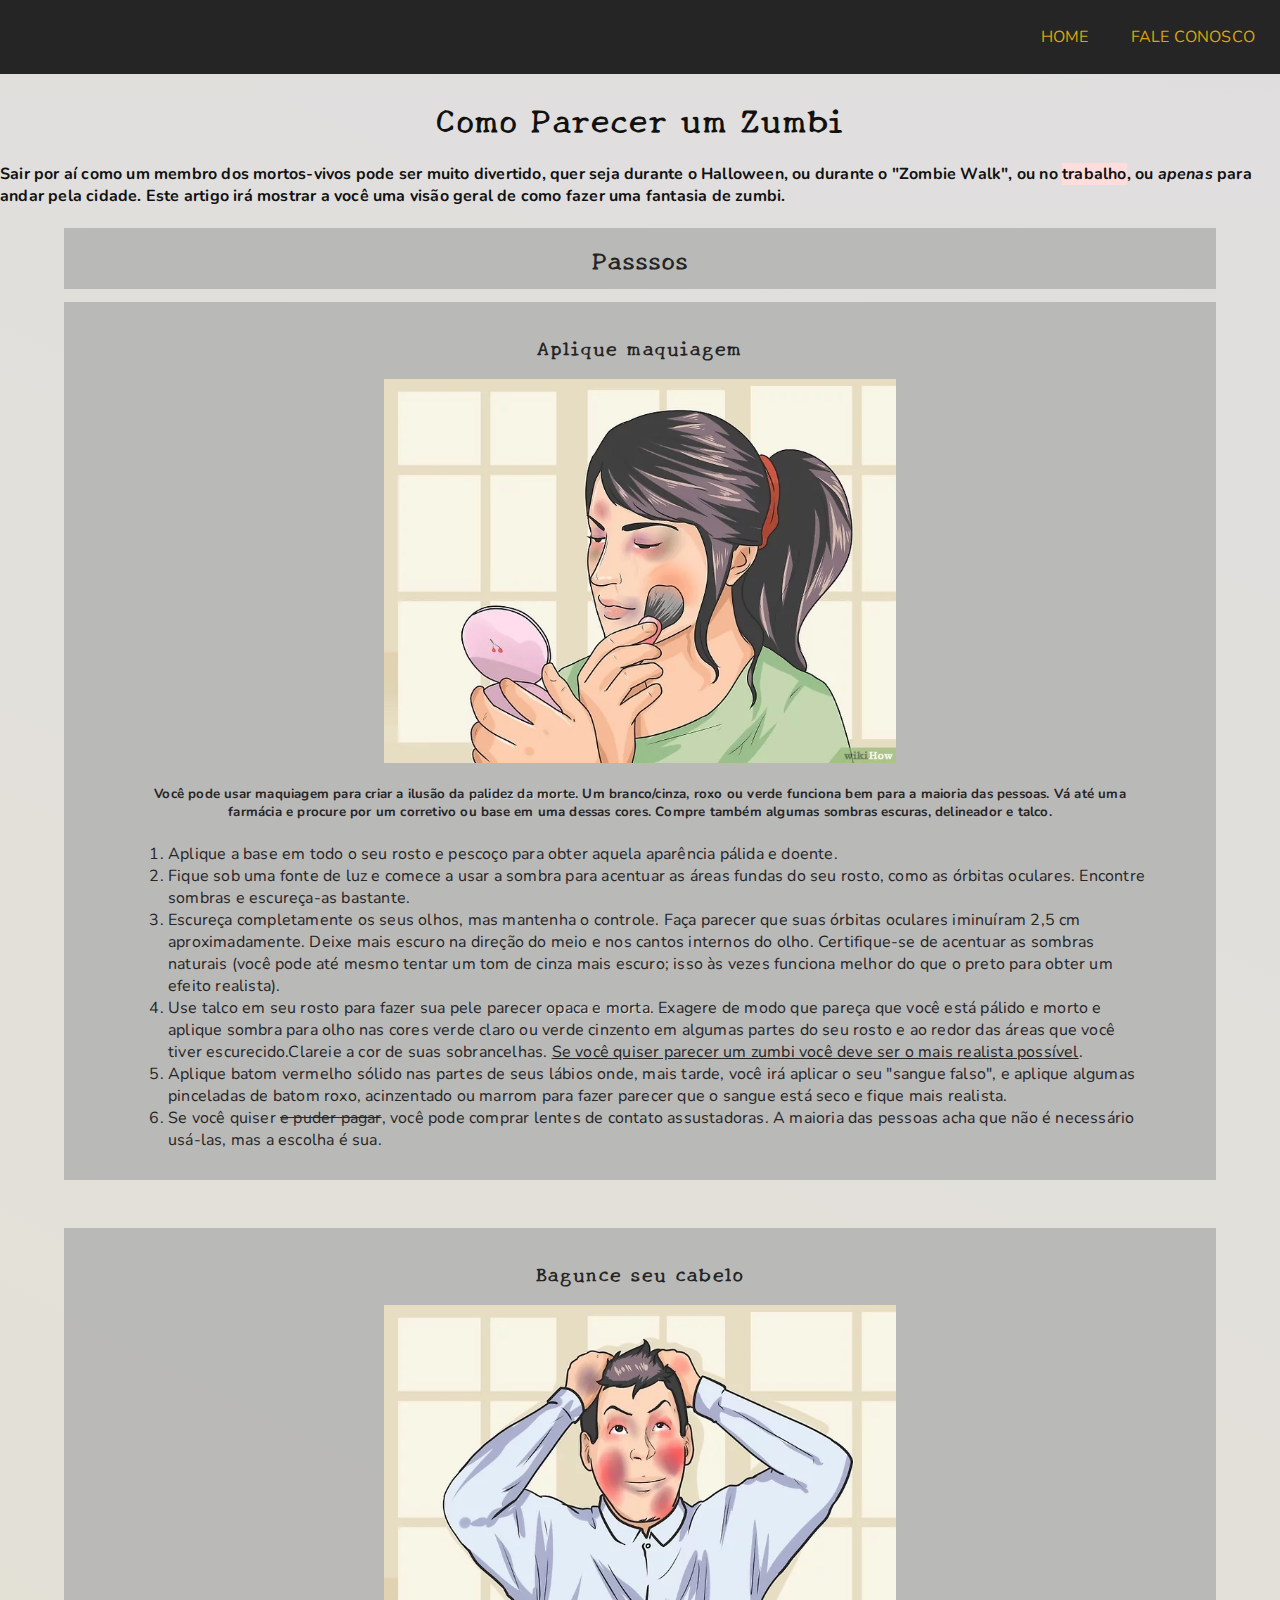
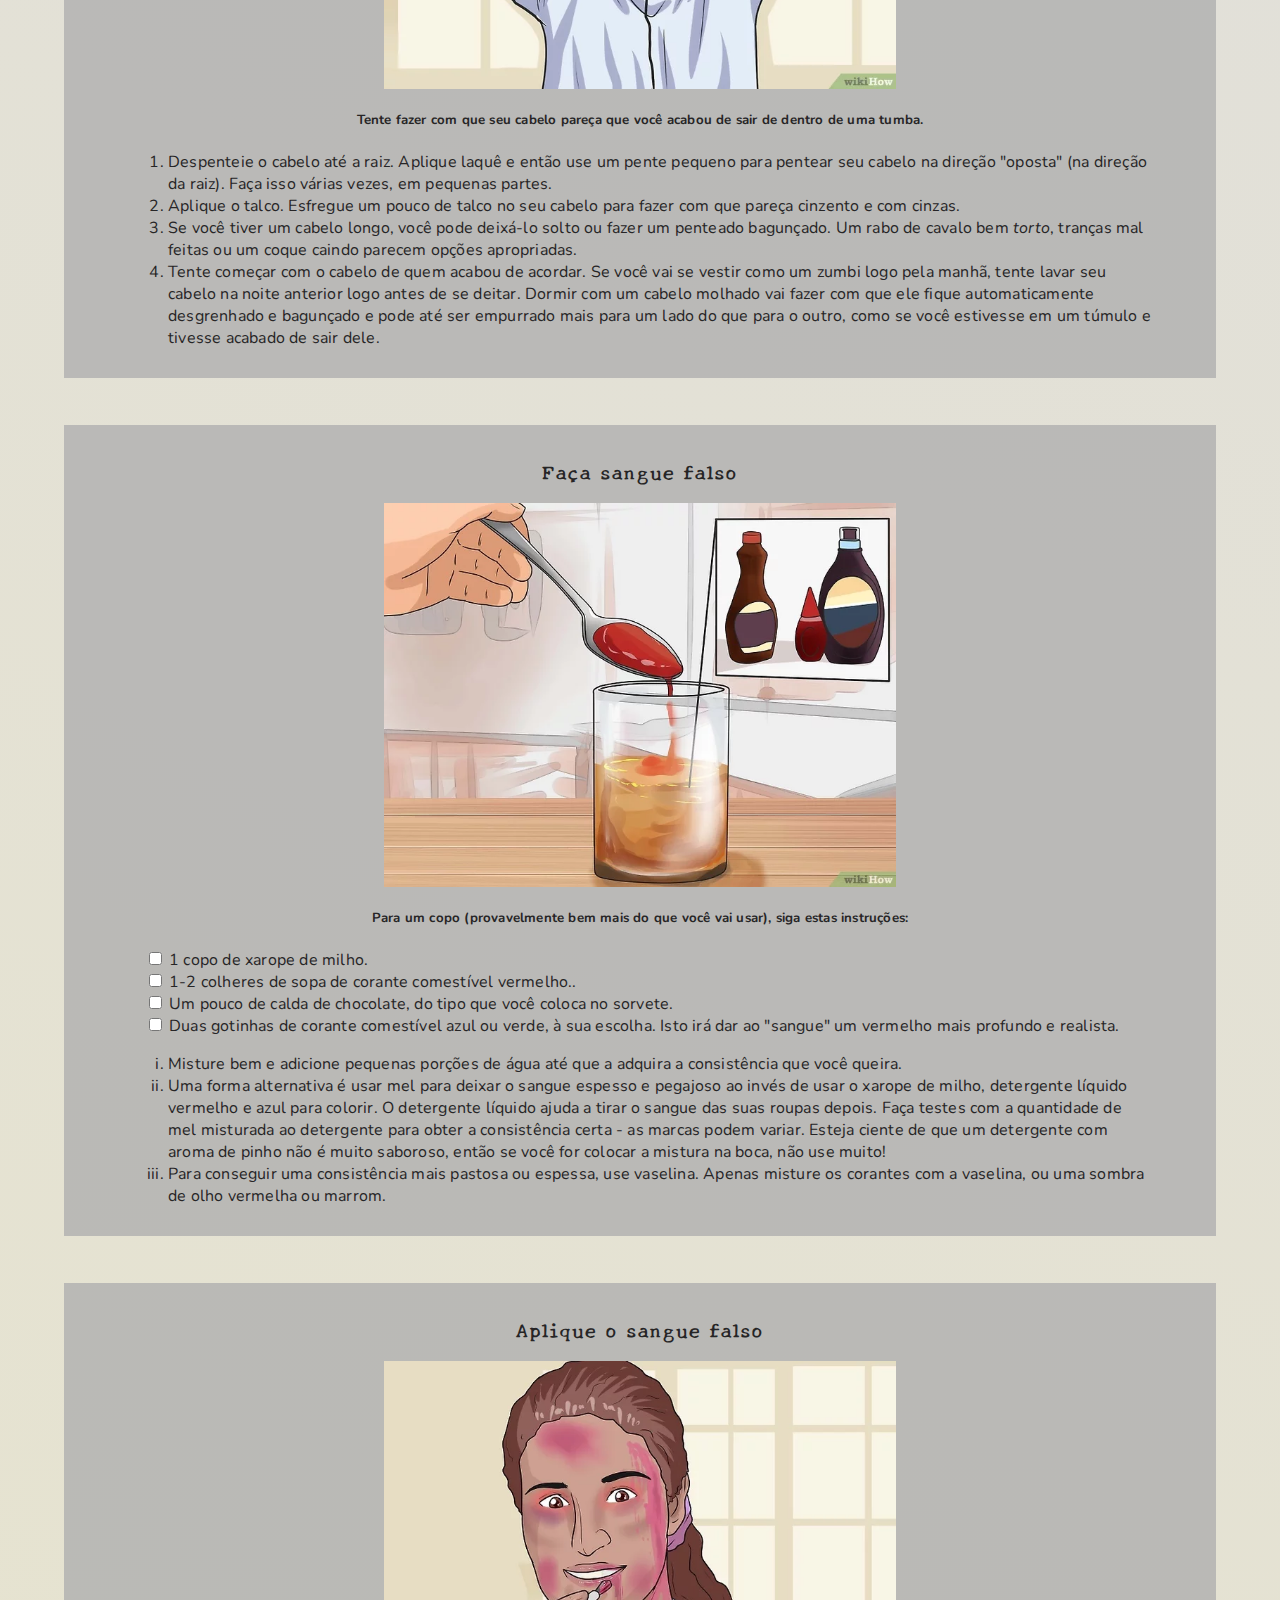
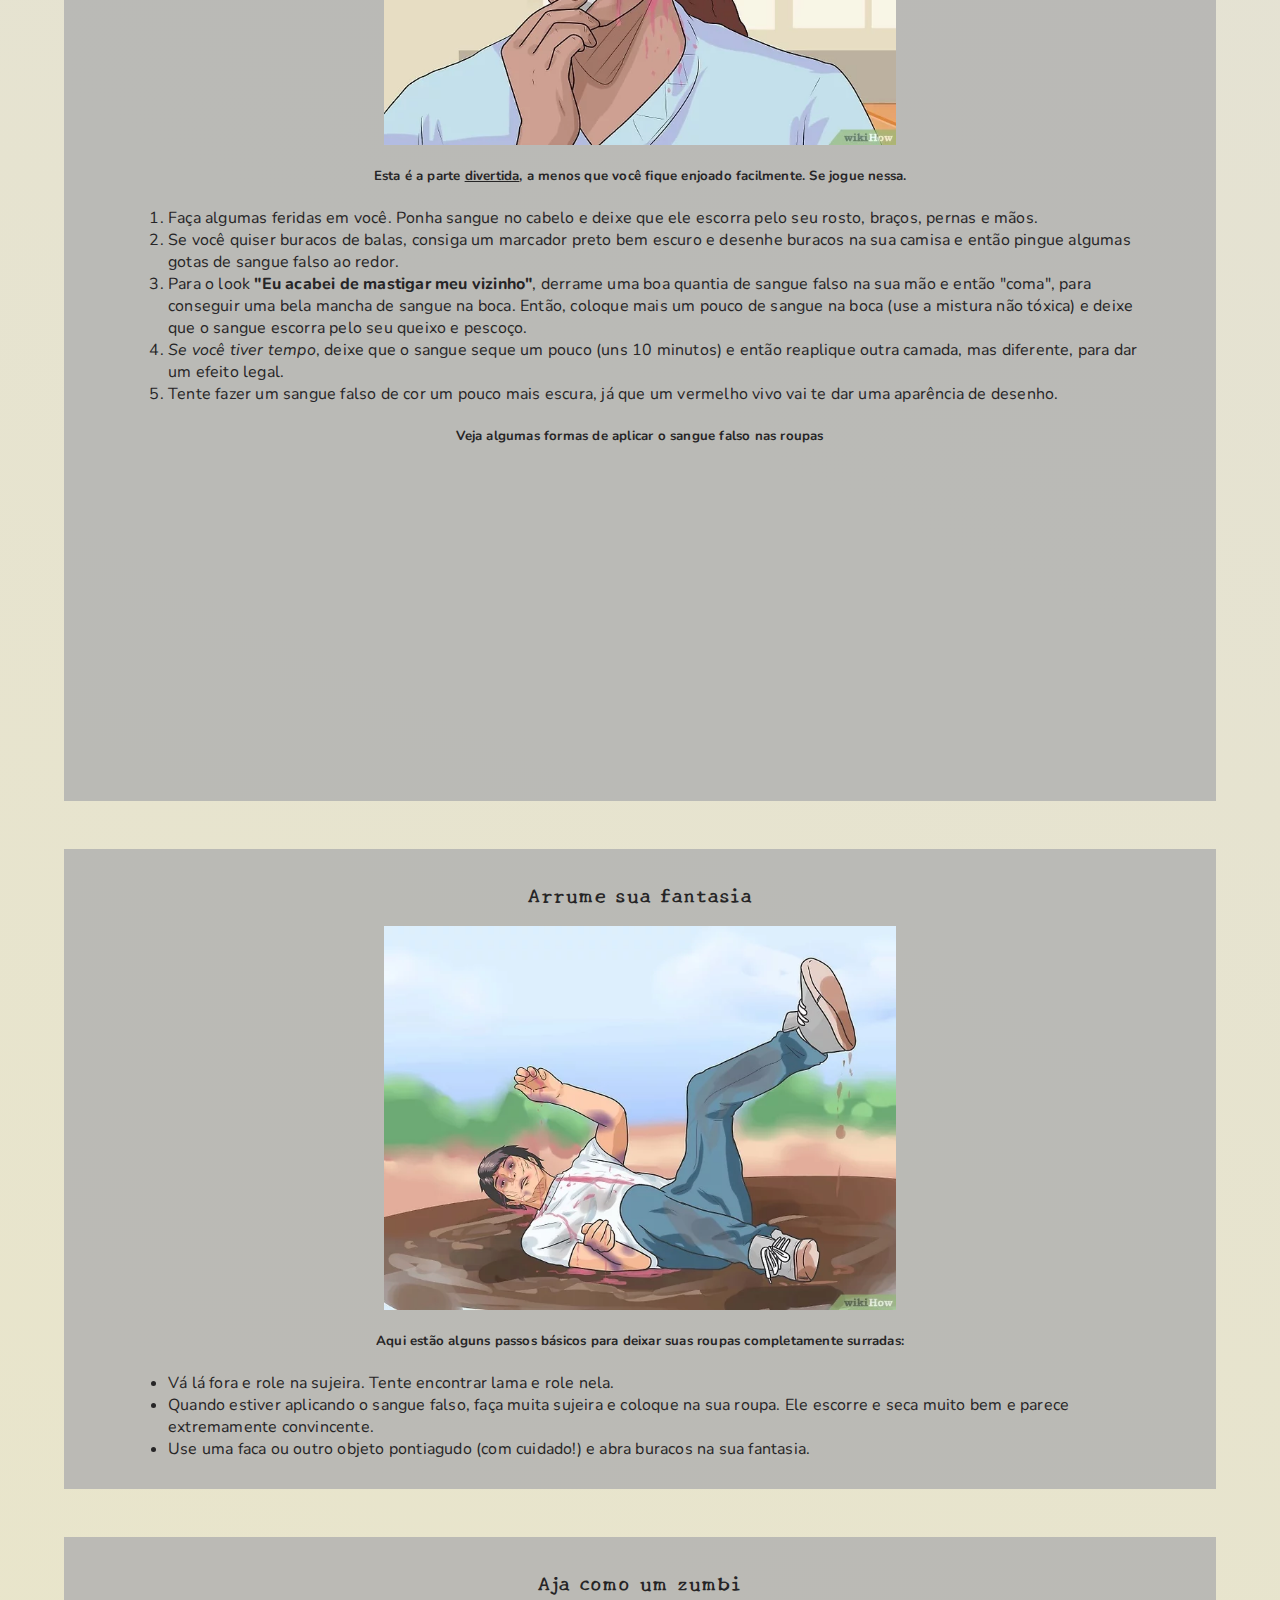
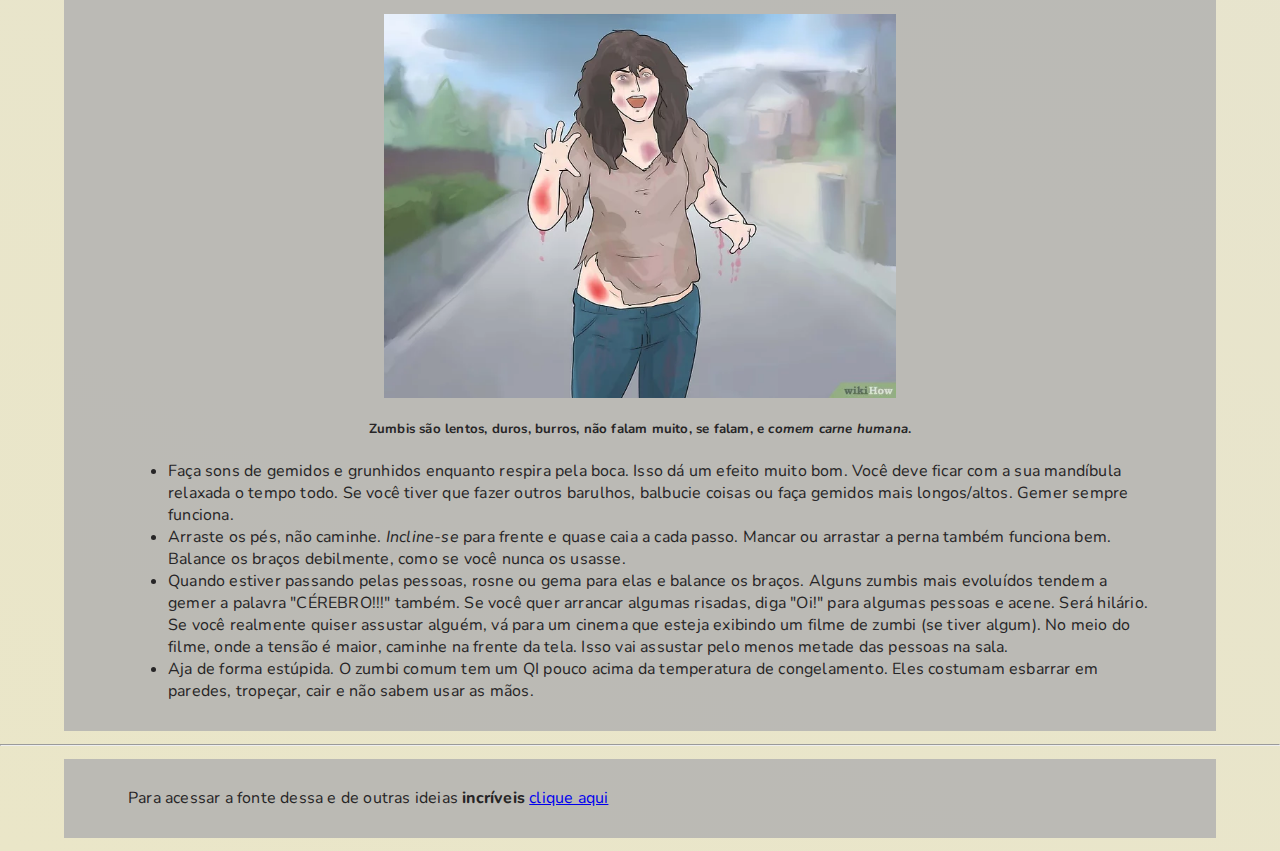
==== commit 6491088c: "Applying styles to tables, forms and buttons and effects of state changes" ====
--- a/ComoParecerUmZumbi.html
+++ b/ComoParecerUmZumbi.html
@@ -6,6 +6,7 @@
 		<link rel="icon" href="https://image.flaticon.com/icons/png/512/114/114903.png" />
 		<meta name="author" content="Ana Paula Motta" />
 		<link rel="stylesheet" href="css/styles.css" />
+		<link rel="stylesheet" href="css/styles-zumbi.css" />
 		<link rel="preconnect" href="https://fonts.gstatic.com">
 		<link href="https://fonts.googleapis.com/css2?family=Nunito:ital,wght@0,200;0,300;0,400;0,600;0,700;0,800;0,900;1,300;1,400;1,600;1,700;1,800;1,900&display=swap" rel="stylesheet">
 		<link rel="preconnect" href="https://fonts.gstatic.com">
--- a/css/styles.css
+++ b/css/styles.css
@@ -1,14 +1,16 @@
 body{
 	margin: 0;
 	padding: 0;
+	border: none;
 	font-family: 'Nunito', sans-serif;
 	letter-spacing: 0.2px;
-	color: #000;
-	background-color: #FCFDF0;
+	color: #262526;
+	background: linear-gradient(207deg, rgba(223,222,222,1) 0%, rgba(234,230,200,1) 100%);
 }
 
+
 .div-menu{
-	background-color: #6C6C73;
+	background-color: #262526;
 	margin:0;
 	padding: 10px;
 	text-align: right;
@@ -28,35 +30,13 @@
 
 .div-menu a{
 	text-decoration: none;
-	color: #FCFDF0;
+	color: 	#D9A60D;
 	padding: 0 15px;
 }
 
 .div-menu li:hover{
 	font-size: 1.1em;
 	transition: 1s;
-}
-
-#header-index{
-	color: #F2F2F2;
-	text-shadow: 2px 2px #0d0d0d;
-	background: url('https://st4.depositphotos.com/1030956/40012/v/450/depositphotos_400124422-stock-illustration-light-bulbs-beautiful-vector-illustration.jpg') center no-repeat;
-	background-size: cover;
-	background-attachment: fixed;
-}
-
-#header-zumbi{
-	color: #F2F2F2;
-	text-shadow: 2px 2px #0d0d0d;
-	background: url('https://www.blogs.unicamp.br/ciencianerd/wp-content/uploads/sites/113/2018/10/zombies_by_ferigato-d352ghp-726x400.jpg') center no-repeat;
-	background-size: cover;
-	background-attachment: fixed;
-}
-
-.div-header{
-	
-	padding: 30px;
-	backdrop-filter: blur(3px);
 }
 
 
@@ -66,11 +46,6 @@
 	font-size: 1.6em;
 }
 
-.titulos-zumbi{
-	font-family: 'New Tegomin', serif;
-	text-align: center;
-	letter-spacing: 2px;
-}
 
 .texto-marcado {
     background-color: #fdd;
@@ -97,16 +72,5 @@
     font-weight: 750;
 }
 
-article{
-	background: linear-gradient(180deg, rgba(252,253,240,1) 2%, rgba(255,249,232,1) 100%);
-}
-
-#form-contato{
-	margin: 0 5%;
-}
-
-#table-tutoriais{
-	margin: 0 auto;
-}
 
 
--- a/css/styles-zumbi.css
+++ b/css/styles-zumbi.css
@@ -0,0 +1,35 @@
+#header-zumbi{
+	color: #111;
+	background-color: rgba(223, 222, 222,0.7);
+}
+
+
+.titulos-zumbi{
+	font-family: 'New Tegomin', serif;
+	text-align: center;
+	letter-spacing: 2px;
+}
+
+article{
+
+	background:url('https://blognerdegeek.com/wp-content/uploads/zombie-wallpaper001.jpg');
+	background-size: cover;
+	background-attachment: fixed;
+
+}
+
+section, h2, footer{
+	padding: 1% 5%;
+	margin: 1% 5%;
+	background: rgba(175,175,175,0.8);
+}
+
+img{
+	width: 50%;
+	display: block;
+	margin: 0 auto;
+}
+
+h5{
+	text-align: center;
+}